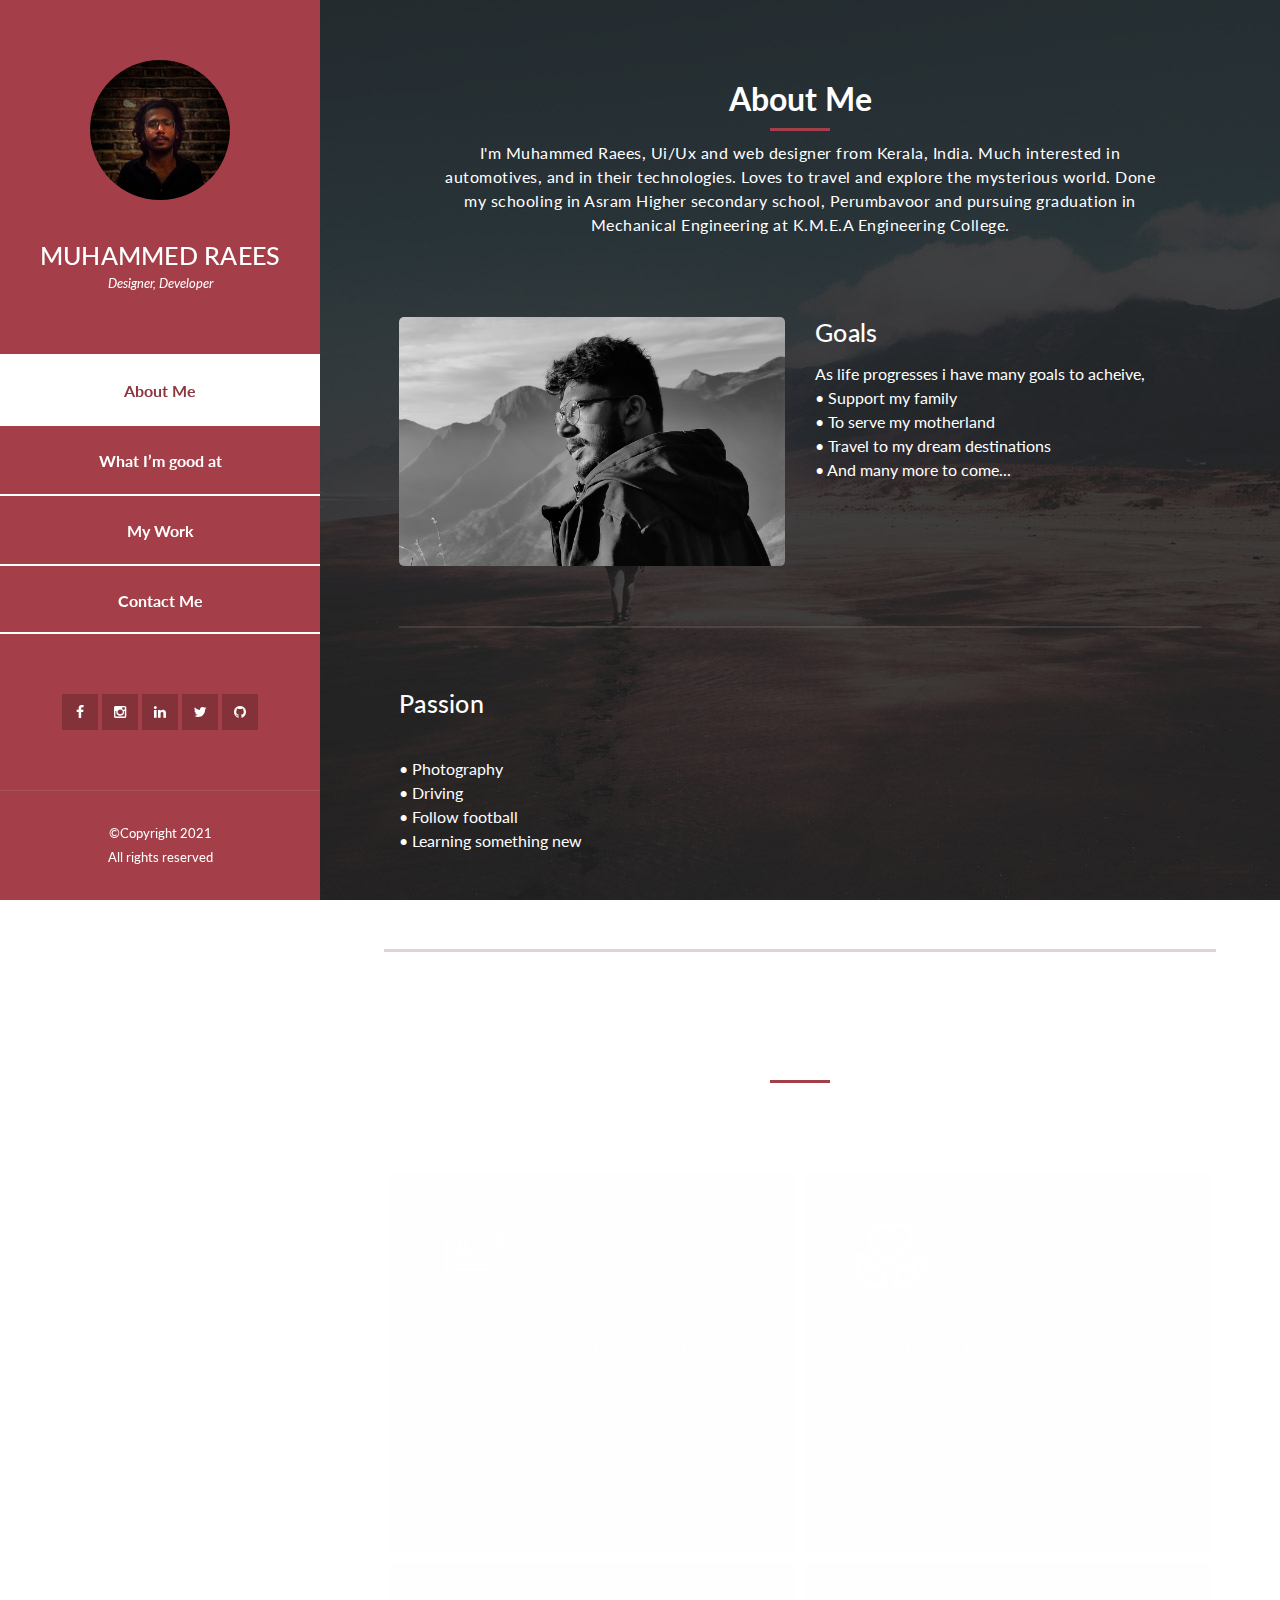
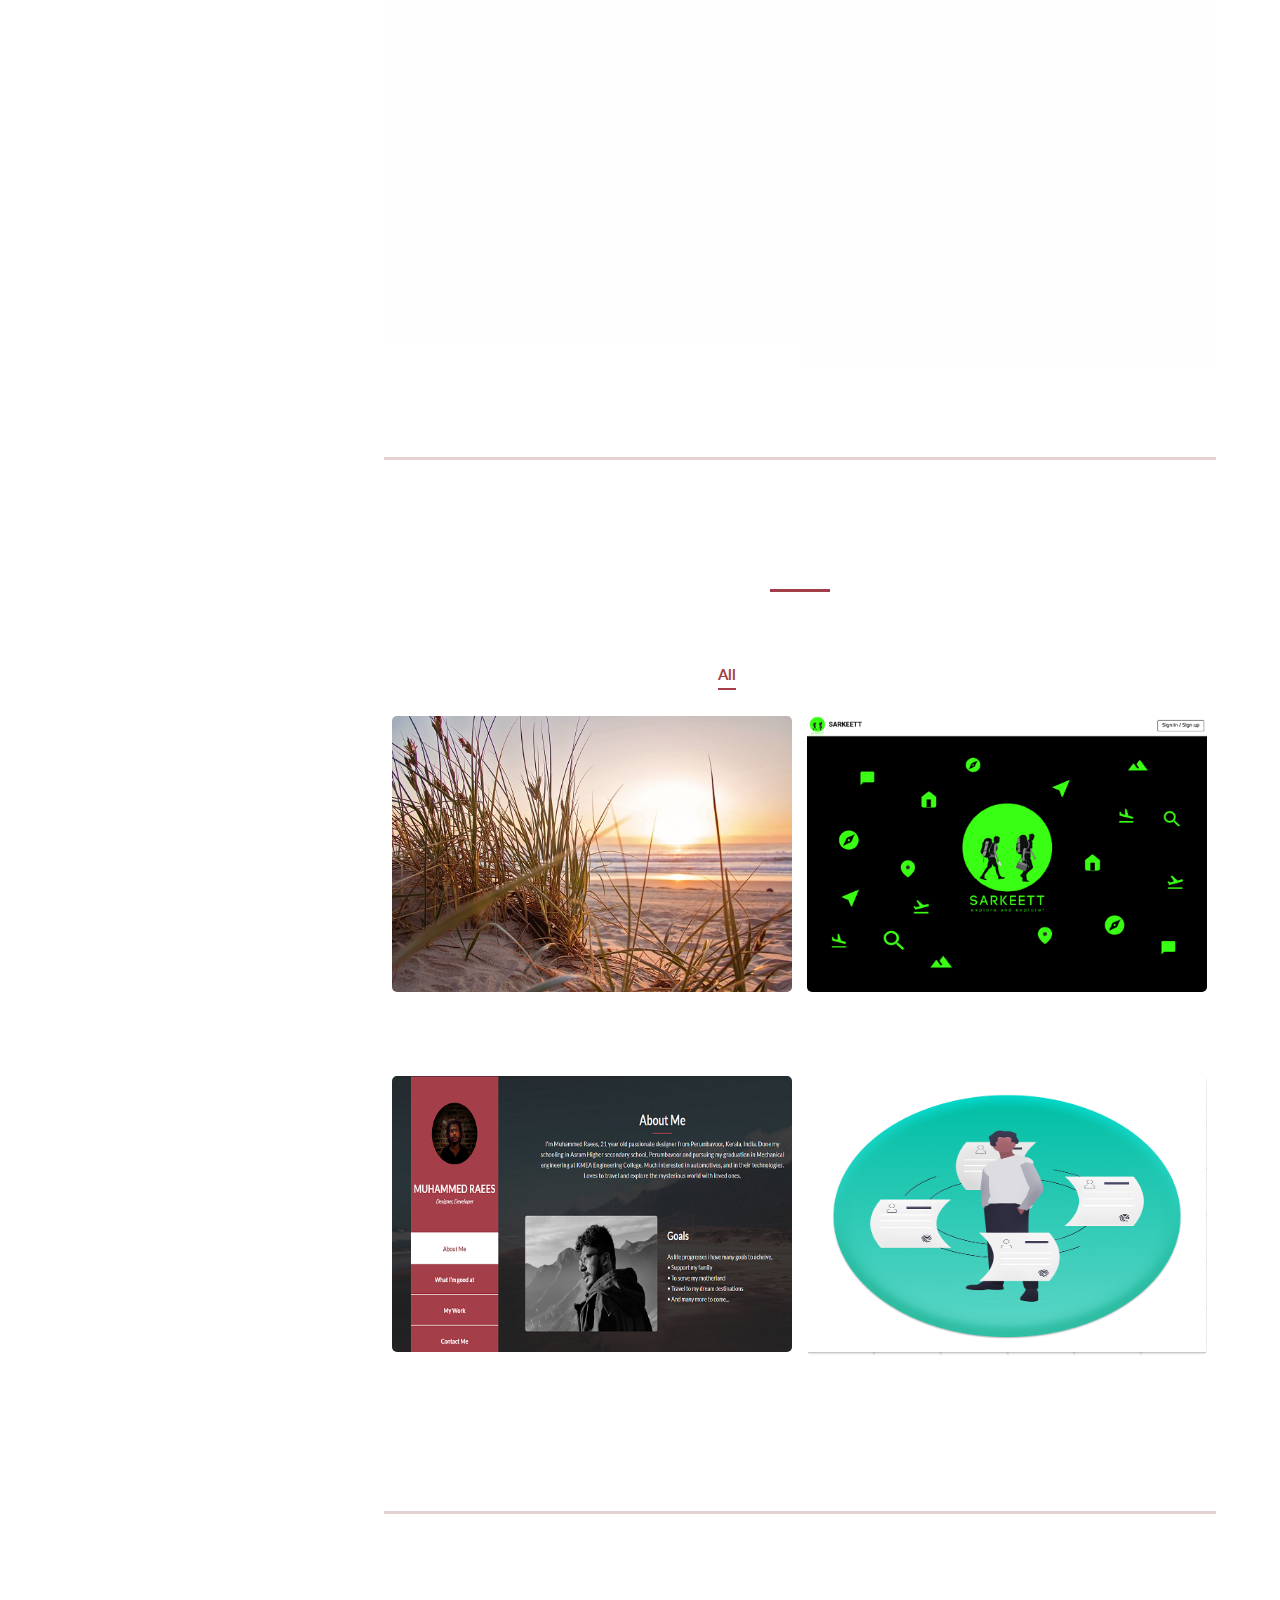
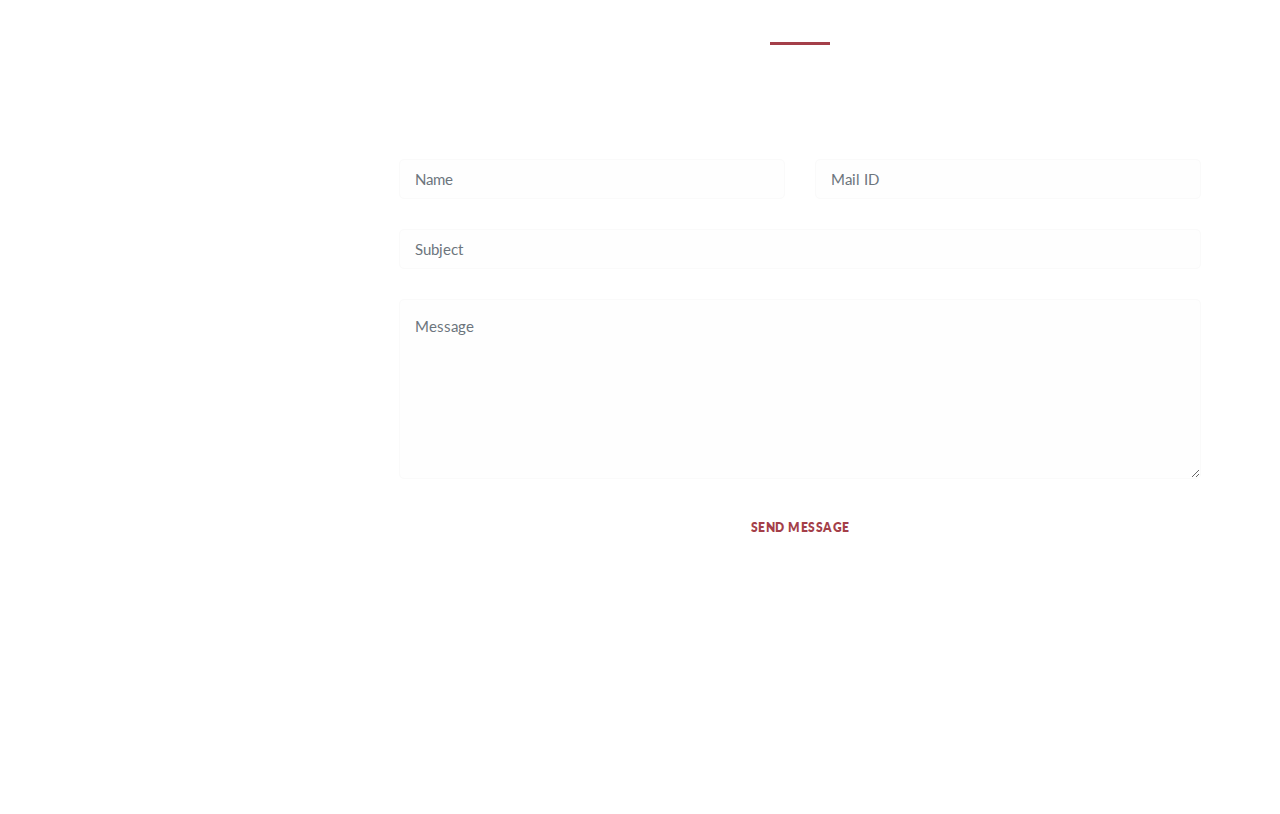
==== index.html @ e259bb23 "Update index.html" ====
<!DOCTYPE html>
<html lang="en">
  <head>
    <meta name="google-site-verification" content="wyzECqB1RUnSIHBJ_5FWsoxrNh_EUzH6P0GVacLM85w" />
    <meta charset="utf-8" />
    <meta
      name="viewport"
      content="width=device-width, initial-scale=1, shrink-to-fit=no"
    />
    <meta name="description" content="" />
    <meta name="author" content="" />
    <link
      href="https://fonts.googleapis.com/css?family=Lato:100,300,400,700,900"
      rel="stylesheet"
    />

    <title>Muhammed Raees</title>
    <link rel="shortcut icon" type="image" href="assets/images/momopic.jpg">
<!--
Reflux Template
https://templatemo.com/tm-531-reflux
-->
    <!-- Bootstrap core CSS -->
    <link href="vendor/bootstrap/css/bootstrap.min.css" rel="stylesheet" />

    <!-- Additional CSS Files -->
    <link rel="stylesheet" href="assets/css/fontawesome.css" />
    <link rel="stylesheet" href="assets/css/templatemo-style.css" />
    <link rel="stylesheet" href="assets/css/owl.css" />
    <link rel="stylesheet" href="assets/css/lightbox.css" />
  </head>

  <body>
    <div id="page-wraper">
      
      <!-- Sidebar Menu -->
      <div class="responsive-nav">
        <i class="fa fa-bars" id="menu-toggle"></i>
        <div id="menu" class="menu">
          <i class="fa fa-times" id="menu-close"></i>
          <div class="container">
            <div class="image">
              <a href="#"><img src="assets/images/IMG20200411201212-03.jpeg" alt="" /></a>
            </div>
            <div class="author-content">
              <h4>MUHAMMED RAEES</h4>
              <span>Designer, Developer</span>
            </div>
            <nav class="main-nav" role="navigation">
              <ul class="main-menu">
                <li><a href="#section1">About Me</a></li>
                <li><a href="#section2">What I’m good at</a></li>
                <li><a href="#section3">My Work</a></li>
                <li><a href="#section4">Contact Me</a></li>
              </ul>
            </nav>
            <div class="social-network">
              <ul class="social-icons">
                <li>
                  <a href="https://www.facebook.com/muhammedraeespy"
                    ><i class="fa fa-facebook"></i
                  ></a>
                </li>
                <li>
                  <a href="https://www.instagram.com/muhammedraeees/"><i class="fa fa-instagram"></i></a>
                </li>
                <li>
                  <a href="https://www.linkedin.com/in/muhammedraeespy/
                  "><i class="fa fa-linkedin"></i></a>
                </li>
                <li>
                  <a href="https://twitter.com/muhammedraeespy"><i class="fa fa-twitter"></i></a>
                </li>
                <li>
                  <a href="https://github.com/muhammedraeespy"><i class="fa fa-github"></i></a>
                </li>
              </ul>
            </div>
            <div class="copyright-text">
              
              <p>&#169Copyright 2021 <br> All rights reserved</p>
            </div>
          </div>
        </div>
      </div>

      <section class="section about-me" data-section="section1">
        <div class="container">
          <div class="section-heading">
            <h2>About Me</h2>
            <div class="line-dec"></div>
            <span
              >I'm Muhammed Raees, Ui/Ux and web designer from Kerala, India.  Much interested in automotives, and in their technologies.
              Loves to travel and explore the mysterious world. Done my schooling in  
              Asram Higher secondary school, Perumbavoor and pursuing graduation in 
              Mechanical Engineering at K.M.E.A Engineering College.</span>
          </div>
          <div class="left-image-post">
            <div class="row">
              <div class="col-md-6">
                <div class="left-image">
                  <img src="assets/images/pic1.jpg" alt="" />
                </div>
              </div>
              <div class="col-md-6">
                <div class="right-text">
                  <h4>Goals</h4>
                  <p>
                    As life progresses i have many goals to acheive, <br> &#8226 Support my family <br> &#8226 
                    To serve my motherland <br> &#8226
                    Travel to my dream destinations <br> &#8226 And many more to come...
                  
                </div>
              </div>
            </div>
          </div>
          <div class="right-image-post">
            <div class="row">
              <div class="col-md-6">
                <div class="left-text">
                  <h4>Passion</h4>
                  <p>
                    <br> &#8226 Photography <br> &#8226 Driving <br> &#8226 Follow football
                    <br> &#8226 Learning something new
                  
                </div>
              </div>
              <div class="col-md-6">
                <div class="right-image">
                  <img src="assets/images/p2.jpg" alt="" />
                </div>
              </div>
            </div>
          </div>
        </div>
      </section>

      <section class="section my-services" data-section="section2">
        <div class="container">
          <div class="section-heading">
            <h2>What I’m good at?</h2>
            <div class="line-dec"></div>
            <span  ></span
            >
          </div>
          <div class="row">
            <div class="col-md-6">
              <div class="service-item">
                <div class="first-service-icon service-icon"></div>
                <h4>UI/UX &amp; HTML Designing</h4>
                <p>
                  As i joined Hackclub it helps to take  designing seriously. My couple of last 
                  works was with them which includes UI/UX of a social media and personal 
                  portfolio websites.
                </p>
              </div>
            </div>
            <div class="col-md-6">
              <div class="service-item">
                <div class="second-service-icon service-icon"></div>
                <h4>Volunteering</h4>
                <p>
                It makes me happy and satisfied although i love to being a part of 
                energetic and highly motivated team. it's an honour to be part of 
                National Service Scheme's gripping activities.
                </p>
              </div>
            </div>
            <div class="col-md-6">
              <div class="service-item">
                <div class="third-service-icon service-icon"></div>
                <h4>Photography</h4>
                <p>
                  I’m not a good photographer, but i always try to capture better ones, often 
                  good photos are captured. 
                  As i know that practice makes anything better, i am getting closer to become 
                  a good photographer. 
                </p>
              </div>
            </div>
            <div class="col-md-6">
              <div class="service-item">
                <div class="fourth-service-icon service-icon"></div>
                <h4>Travelling</h4>
                <p>
                 It enables me to do 
                  things different from routine activities. When we travel, 
                  we step out from our comfort zone to a different environment which 
                  makes more responsible & gives a sense of independence.
                </p>
              </div>
            </div>
          </div>
        </div>
      </section>

      <section class="section my-work" data-section="section3">
        <div class="container">
          <div class="section-heading">
            <h2>My Works</h2>
            <div class="line-dec"></div>
            <span
              ></span
            >
          </div>
          <div class="row">
            <div class="isotope-wrapper">
              <form class="isotope-toolbar">
                <label
                  ><input
                    type="radio"
                    data-type="*"
                    checked=""
                    name="isotope-filter"
                  />
                  <span>All</span></label
                >
                <label
                  ><input
                    type="radio"
                    data-type="people"
                    name="isotope-filter"
                  />
                  <span>Design</span></label
                >
                <label
                  ><input
                    type="radio"
                    data-type="nature"
                    name="isotope-filter"
                  />
                  <span>Photos</span></label
                >
                
              </form>
              <div class="isotope-box">
                <div class="isotope-item" data-type="nature">
                  <figure class="snip1321">
                    <img
                      src="assets/images/p5.jpg"
                      alt="sq-sample26"
                    />
                    <figcaption>
                      <a
                        href="assets/images/p5.jpg"
                        data-lightbox="image-1"
                        data-title="Clicks"
                        ><i class="fa fa-search"></i
                      ></a>
                      <h4>Gallery</h4>
                      <span>Photos</span>
                    </figcaption>
                  </figure>
                </div>

                <div class="isotope-item" data-type="people">
                  <figure class="snip1321">
                    <img
                      src="assets/images/Capture2.PNG"
                      alt="sq-sample26"
                    />
                    <figcaption>
                      <a
                        href="assets/images/Capture2.PNG"
                        data-lightbox="image-1"
                        data-title="Sarkeett"
                        ><i class="fa fa-search"></i
                      ></a>
                      <h4>Sarkeett</h4>
                      <span>UI/UX of site</span>
                    </figcaption>
                  </figure>
                </div>
                <div class="isotope-item" data-type="people">
                  <figure class="snip1321">
                    <img
                      src="assets/images/Capture.PNG"
                      alt="sq-sample26"
                    />
                    <figcaption>
                      <a
                        href="assets/images/Capture.PNG"
                        data-lightbox="image-1"
                        data-title="Portfolio"
                        ><i class="fa fa-search"></i
                      ></a>
                      <h4>Personal Portfolio</h4>
                      <span>Web page</span>
                    </figcaption>
                  </figure>
                </div>

                <div class="isotope-item" data-type="nature">
                  <figure class="snip1321">
                    <img
                      src="assets/images/icon.png"
                      alt="sq-sample26"
                    />
                    <figcaption>
                      <a
                        href="assets/images/scannmove.png"
                        data-lightbox="image-1"
                        data-title="Clicks"
                        ><i class="fa fa-search"></i
                      ></a>
                      <h4>Scan n Move</h4>
                      <span>Application and Website</span>
                    </figcaption>
                  </figure>
                </div>

              </div>
            </div>
          </div>
        </div>
      </section>

      <section class="section contact-me" data-section="section4">
        <div class="container">
          <div class="section-heading">
            <h2>Contact Me</h2>
            <div class="line-dec"></div>
            <span
              >Feel free to contact, let's do something.</span
            >
          </div>
          <div class="row">
            <div class="right-content">
              <div class="container">
                <form id="contact" action="" method="post">
                  <div class="row">
                    <div class="col-md-6">
                      <fieldset>
                        <input
                          name="name"
                          type="text"
                          class="form-control"
                          id="name"
                          placeholder="Name"
                          required=""
                        />
                      </fieldset>
                    </div>
                    <div class="col-md-6">
                      <fieldset>
                        <input
                          name="email"
                          type="text"
                          class="form-control"
                          id="email"
                          placeholder="Mail ID"
                          required=""
                        />
                      </fieldset>
                    </div>
                    <div class="col-md-12">
                      <fieldset>
                        <input
                          name="subject"
                          type="text"
                          class="form-control"
                          id="subject"
                          placeholder="Subject"
                          required=""
                        />
                      </fieldset>
                    </div>
                    <div class="col-md-12">
                      <fieldset>
                        <textarea
                          name="message"
                          rows="6"
                          class="form-control"
                          id="message"
                          placeholder="Message"
                          required=""
                        ></textarea>
                      </fieldset>
                    </div>
                    <div class="col-md-12">
                      <fieldset>
                        <button type="submit" id="form-submit" class="button">
                          Send message
                        </button> <br> <br> <br> <br>
                        <div class="designername"> <span><em> <h6>Designed by</em><br> Muhammed Raees
                        </span></h6>  </div>
                      </fieldset>
                    </div>
                  </div>
                </form>
              </div>
            </div>
          </div>
        </div>
      </section>
    </div>
    <!-- Scripts -->
    <!-- Bootstrap core JavaScript -->
    <script src="vendor/jquery/jquery.min.js"></script>
    <script src="vendor/bootstrap/js/bootstrap.bundle.min.js"></script>

    <script src="assets/js/isotope.min.js"></script>
    <script src="assets/js/owl-carousel.js"></script>
    <script src="assets/js/lightbox.js"></script>
    <script src="assets/js/custom.js"></script>
    <script>
      //according to loftblog tut
      $(".main-menu li:first").addClass("active");

      var showSection = function showSection(section, isAnimate) {
        var direction = section.replace(/#/, ""),
          reqSection = $(".section").filter(
            '[data-section="' + direction + '"]'
          ),
          reqSectionPos = reqSection.offset().top - 0;

        if (isAnimate) {
          $("body, html").animate(
            {
              scrollTop: reqSectionPos
            },
            800
          );
        } else {
          $("body, html").scrollTop(reqSectionPos);
        }
      };

      var checkSection = function checkSection() {
        $(".section").each(function() {
          var $this = $(this),
            topEdge = $this.offset().top - 80,
            bottomEdge = topEdge + $this.height(),
            wScroll = $(window).scrollTop();
          if (topEdge < wScroll && bottomEdge > wScroll) {
            var currentId = $this.data("section"),
              reqLink = $("a").filter("[href*=\\#" + currentId + "]");
            reqLink
              .closest("li")
              .addClass("active")
              .siblings()
              .removeClass("active");
          }
        });
      };

      $(".main-menu").on("click", "a", function(e) {
        e.preventDefault();
        showSection($(this).attr("href"), true);
      });

      $(window).scroll(function() {
        checkSection();
      });
    </script>
  </body>
</html>
---- assets/css/templatemo-style.css ----
/*

Reflux Template

https://templatemo.com/tm-531-reflux

*/

@import url(fontawesome.css);
@import url("https://fonts.googleapis.com/css?family=Lato:100,300,400,700,900");
body {
    font-family: 'Lato', sans-serif;
}

#page-wraper {
    background: url(../images/page-bg.jpg) no-repeat center center fixed;
    -webkit-background-size: cover;
    -moz-background-size: cover;
    -o-background-size: cover;
    background-size: cover;
    width: 100%;
}


/* Basic */

body {
    overflow-x: hidden;
}

input,
select,
textarea {
    outline: none;
}

a,
a:hover {
    text-decoration: none;
}

p {
    font-size: 16px;
    line-height: 24px;
    color: #fff;
}

h4 {
    font-size: 25px;
    font-weight: 500;
    color: rgb(255, 255, 255);
    letter-spacing: 0.25px;
}

img {
    width: 100%;
    overflow: hidden;
}

ul {
    padding: 0;
    margin: 0;
    list-style: none;
}

ul li {
    display: inline-block;
}

html {
    -webkit-box-sizing: border-box;
    -moz-box-sizing: border-box;
    box-sizing: border-box;
}

*,
*:before,
*:after {
    -webkit-box-sizing: inherit;
    -moz-box-sizing: inherit;
    box-sizing: inherit;
}

.clearfix {
    zoom: 1;
}

.clearfix:before,
.clearfix:after {
    content: "";
    display: table;
}

.clearfix:after {
    clear: both;
}

.container {
    margin: 0 auto;
}

.main-nav {
    text-align: center;
}

.main-nav li:last-child a {
    border-bottom: 2px solid #fff;
}

.main-nav li {
    display: block;
}

.main-nav li a {
    height: 70px;
    line-height: 70px;
    display: inline-block;
    font-size: 16px;
    font-weight: 700;
    color: #fff;
    width: 100%;
    transition: all 0.5s;
    border-top: 2px solid #fff;
}

.main-nav li:hover a,
.main-nav li.active a {
    background: #fff;
    color: #8c363e;
}

/* Sidebar Menu */

.menu .image {
    margin-top: 60px;
}

.menu .image img {
    width: 140px;
    height: 140px;
    border-radius: 50%;
    text-align: center;
}

.menu .author-content {
    margin: 40px 0px 60px 0px;
}

.menu .author-content h4 {
    margin-bottom: 0px;
}

.menu .author-content span {
    font-size: 13px;
    font-style: italic;
    color: #fff;
}

.menu .social-network {
    margin-top: 60px;
}

.menu .social-network ul li {
    margin: 0 3px;
}

.menu .social-network ul li a {
    width: 40px;
    height: 40px;
    display: inline-block;
    text-align: center;
    line-height: 40px;
    background-color: rgba(0, 0, 0, 0.2);
    color: #fff;
    font-size: 14px;
    transition: all 0.5s;
}

.menu .social-network ul li a:hover {
    background-color: #fff;
    color: #a43f49;
}

.menu .copyright-text {
    position: relative;
    margin-top: 60px;
}

.menu .copyright-text p {
    border-top: 1px solid rgba(250, 250, 250, 0.1);
    display: inline-block;
    width: 100%;
    padding-left: 30px;
    padding-right: 30px;
    padding-top: 30px;
    font-size: 13px;
}

.menu:before,
.menu:after {
    content: "";
    display: table;
}

.menu:after {
    clear: both;
}

.menu a {
    text-decoration: none;
    color: inherit;
}

.menu {
    text-align: center;
}

.menu::-webkit-scrollbar {
    display: none;
}

.menu {
    left: 10%;
  -webkit-transition: -webkit-transform 233ms cubic-bezier(0, 0, 0.21, 1);
  -webkit-overflow-scrolling: touch;
  background-color: #a43f49;
  box-sizing: border-box;
  height: 100vh;  
  max-height: 100vh !important;
  max-width: 80vw !important;
  min-width: 45px !important;
  outline: none;
  overflow-x: hidden !important;
  overflow-y: auto !important;
  padding: 0;
  position: fixed !important;
  top: calc(0px);  
  width: 20%;
  will-change: transform;
  z-index: 9999 !important;
}

.menu-toggle {
  color: #fff;
  cursor: pointer;
  font-size: 25px;
  position: fixed;
  right: 25px;
  top: 25px;
}

#menu-toggle {
    z-index: 999;
    cursor: pointer;
    position: fixed;
    top: 0;
    left: 0;
    color: #a43f49;
    background-color: transparent;
    width: 60px;
    height: 60px;
    text-align: center;
    display: inline-block;
    line-height: 60px;
}

.menu-close {
  cursor: pointer;
}

#menu-close {
    cursor: pointer;
    text-align: right;
    color: #a43f49;
    background-color: #fff;
    width: 100%;
    height: 60px;
    text-align: center;
    display: inline-block;
    line-height: 60px;
}


/* Section */

.section {
    color: #fff;
    width: 55%;
    right: 10%;
    left: 35%;
    position: relative;
    min-height: 100vh;
    padding-bottom: 80px;
    border-bottom: 3px solid rgba(146, 75, 75, 0.25);
}

.section-heading {
    text-align: center;
    padding: 80px 45px;
}

.section-heading h2 {
    font-size: 32px;
    font-weight: 700;
    color: #fff;
}

.section-heading .line-dec {
    width: 60px;
    height: 3px;
    background-color: #a43f49;
    margin: 10px auto;
}

.section-heading span {
    margin-top: 5px;
    font-size: 16px;
    color: #fff;
    letter-spacing: 0.5px;
}


/* Buttons */

.white-button a {
    display: inline-block;
    padding: 12px 20px;
    background-color: #fff;
    color: #a43f49;
    font-size: 13px;
    font-weight: 800;
    letter-spacing: 0.5px;
    text-transform: uppercase;
    transition: all 0.5s;
}

.white-button a:hover {
    background-color: #a43f49;
    color: #fff;
}

button {
    display: inline-block;
    padding: 10px 20px;
    background-color: #fff;
    color: #a43f49;
    font-size: 12px;
    font-weight: 800;
    letter-spacing: 0.5px;
    text-transform: uppercase;
    transition: all 0.5s;
    border: none;
    outline: none;
    cursor: pointer;
}

button:hover {
    outline: none;
    background-color: #a43f49;
    color: #fff;
}


/* Left & Right Post */

.right-image-post {
    margin-top: 60px;
    padding-top: 60px;
    border-top: 2px solid rgba(250, 250, 250, 0.1);
}

.left-image img,
.right-image img {
    border-radius: 5px;
}

.right-image-post h4,
.left-image-post h4 {
    margin-top: 30px;
}

.right-image-post p,
.left-image-post p {
    margin-top: 20px;
}

.right-image-post .white-button,
.left-image-post .white-button {
    margin-top: 30px;
}


/* Services */

.my-services .col-md-6 {
    padding-left: 5px;
    padding-right: 5px;
}

.service-item {
    margin-bottom: 10px;
    padding: 50px;
    background-color: rgba(250, 250, 250, 0.1);
    transition: all 0.5s;
}

.service-item h4 {
    transition: all 0.5s;
}

.service-item p {
    transition: all 0.5s;
}

.service-item:hover {
    background-color: rgb(255, 255, 255);
}

.service-item:hover h4 {
    color: #1e1e1e;
}

.service-item:hover p {
    color: #4a4a4a;
}

.service-item .service-icon {
    width: 70px;
    height: 70px;
    display: inline-block;
    margin-bottom: 30px;
    background-size: cover;
    background-repeat: no-repeat;
    transition: all 0.5s;
}

.service-item .first-service-icon {
    background-image: url(../images/system.png);
}

.service-item:hover .first-service-icon {
    background-image: url(../images/systempink.png);
}

.service-item .second-service-icon {
    background-image: url(../images/lovewhite.png);
}

.service-item:hover .second-service-icon {
    background-image: url(../images/lovepink.png);
}

.service-item .third-service-icon {
    background-image: url(../images/camerawhite.png);
}

.service-item:hover .third-service-icon {
    background-image: url(../images/camerapink.png);
}

.service-item .fourth-service-icon {
    background-image: url(../images/earth-gridwhite.png);
}

.service-item:hover .fourth-service-icon {
    background-image: url(../images/earth-grid\ pink.png);
}


/* My Work */

section.my-work .section-heading {
    text-align: center;
    padding: 80px 45px 50px 45px;
}

.isotope-wrapper {
    position: relative;
    width: 100%;
    margin: auto;
}

.isotope-toolbar input[type="radio"] {
    display: none;
}

.isotope-toolbar span {
    text-transform: capitalize;
    display: inline-block;
    margin-right: 15px;
    padding-bottom: 3px;
    font-size: 15px;
    font-weight: 700;
    border-bottom: 2px solid transparent;
    transform: ease-in-out 0.5s;
    cursor: pointer;
}

.isotope-toolbar input[type="radio"]:checked + span {
    color: #a43f49;
    border-bottom: 2px solid #a43f49;
}

.isotope-box {
    position: relative;
    width: 100%;
}

.isotope-toolbar {
    text-align: center;
    margin: 10px;
}

.isotope-toolbar p {
    border-top: 1px solid #fff;
    padding-top: 15px;
}

.isotope-toolbar a {
    color: #fff;
}

.isotope-item {
    position: relative;
    width: 48%;
    margin: 1%;   
    padding-bottom: 30px;
    margin-bottom: 30px;
}

.isotope-item img {
    top: 0;
    left: 0;
    width: 100%;
    height: 100%;
    border-radius: 5px;
}

.lazyload {
    background: #f7f7f7;
}

.lazyloading {
    background: #f7f7f7 url(//afarkas.github.io/lazysizes/assets/imgs/loader.gif) no-repeat center;
    min-height: 60px;
}

figure.snip1321 {
  overflow: hidden;
  text-align: center;
  -webkit-perspective: 50em;
  perspective: 50em;
}
figure.snip1321 * {
  -webkit-box-sizing: padding-box;
  box-sizing: padding-box;
  -webkit-transition: all 0.2s ease-out;
  transition: all 0.2s ease-out;
}
figure.snip1321 figcaption {
  top: 50%;
  left: 20px;
  right: 20px;
  position: absolute;
  opacity: 0;
  z-index: 1;
}
figure.snip1321 h4 {
    margin-top: 15px;
  margin-bottom: 5px;
  color: #232323;
}
figure.snip1321 span {
    font-size: 14px;
    font-style: italic;
    display: block;
    color: #7a7a7a;
}
figure.snip1321 i {
  position: relative!important;
  font-size: 18px;
  background-color: #a43f49;
  width: 40px;
  height: 40px;
  display: inline-block;
  text-align: center;
  line-height: 40px;
  border-radius: 5px;
  color: #fff;
}
figure.snip1321:after {
  background-color: #ffffff;
  position: absolute;
  content: "";
  display: block;
  top: 20px;
  left: 20px;
  right: 20px;
  bottom: 20px;
  -webkit-transition: all 0.4s ease-in-out;
  transition: all 0.4s ease-in-out;
  -webkit-transform: rotateX(-90deg);
  transform: rotateX(-90deg);
  -webkit-transform-origin: 50% 50%;
  -ms-transform-origin: 50% 50%;
  transform-origin: 50% 50%;
  opacity: 0;
}
figure.snip1321 a {
  left: 0;
  right: 0;
  top: 0;
  bottom: 0;
  z-index: 1;
}
figure.snip1321:hover figcaption,
figure.snip1321.hover figcaption {
  -webkit-transform: translateY(-50%);
  transform: translateY(-50%);
  opacity: 1;
  -webkit-transition-delay: 0.2s;
  transition-delay: 0.2s;
}
figure.snip1321:hover:after,
figure.snip1321.hover:after {
  -webkit-transform: rotateX(0);
  transform: rotateX(0);
  opacity: 0.9;
}


/* Contact Me */

section.contact-me {
    border-bottom: none;
}

#contact input {
    background-color: rgba(250,250,250,0.1);
    border: 1px solid rgba(250,250,250,1);
    border-radius: 5px;
    margin-bottom: 30px;
    color: #fff;
    font-size: 15px;
    height: 40px;
    line-height: 40px;
    width: 100%;
    padding-left: 15px;
}

#contact input:focus {
    outline: none;
    box-shadow: none;
}

#contact textarea {
    background-color: rgba(250,250,250,0.1);
    border: 1px solid rgba(250,250,250,1);
    border-radius: 5px;
    margin-bottom: 30px;
    color: #fff;
    font-size: 15px;
    height: 180px;
    max-height: 220px;
    line-height: 40px;
    width: 100%;
    padding-left: 15px;
}
h6
{
    font-size: 14px;
    opacity: .6;
font-family: -apple-system, BlinkMacSystemFont, 
'Segoe UI', Roboto, Oxygen, Ubuntu, Cantarell, 'Open Sans', 'Helvetica Neue', sans-serif;

}
#contact textarea:focus {
    outline: none;
    box-shadow: none;
}

#contact {
    text-align: center;
}

@media screen and (max-width: 1680px) {
    .menu {
        left: 5%;
    }

    .section {
        color: #fff;
        width: 65%;
        right: 5%;
        left: 30%;
    }
}

@media screen and (max-width: 1680px) and (min-width: 846px) { 
    .menu .social-network ul li a {
        width: 36px;
        height: 36px;
        line-height: 36px;
    }

    .menu .social-network ul li {
        margin: 0;
    }

    .menu .image {
        margin-top: 60px;
    }
}

@media screen and (max-width: 1280px) {
    .menu {
        left: 0%;
    }

    .right-image-post h4,
    .left-image-post h4 {
        margin-top: 0px;
    }

    .right-image-post p,
    .left-image-post p {
        margin-top: 15px;
    }

    .right-image-post .white-button,
    .left-image-post .white-button {
        margin-top: 25px;
    }

}

.menu .container {
    padding-left: 0;
    padding-right: 0;
}

@media screen and (max-width: 1280px) and (min-width: 846px) {
    .menu {
        width: 25%;
    }
}

#menu-toggle,
#menu-close {
    display: none;
}  

@media screen and (max-width: 845px) {        
    #menu-toggle,
    #menu-close {
        display: inline-block;
    }    

    .menu {        
        width: 320px;
        -webkit-transform: translateX(-100%) !important;
        transform: translateX(-100%) !important;
        transition: -webkit-transform 233ms cubic-bezier(0, 0, 0.21, 1);
        transition: transform 233ms cubic-bezier(0, 0, 0.21, 1);
        transition: transform 233ms cubic-bezier(0, 0, 0.21, 1), -webkit-transform 233ms cubic-bezier(0, 0, 0.21, 1);
    }

    .menu .image {
        margin-top: 40px;        
    }

    .menu .image img {
        width: 120px;
        height: 120px;
    }

    .menu .author-content {
        margin: 20px 0px 40px 0px;
    }

    .menu .container {
        padding-left: 15px;
        padding-right: 15px;
    }

    .menu.open {
        display: inline-block;
        -webkit-transform: translateX(0) !important;
                transform: translateX(0) !important;
    }

    .responsive-nav {
        display: inline-block;
    }
    .section {
        width: 94%;
        right: 3%;
        left: 3%;
    }
    .isotope-item {
        width: 94%;
        margin: 3%;
    }
    .left-image-post img {
        margin-bottom: 30px;
    }
    .right-image-post img {
        margin-top: 30px;
    }
    .isotope-item {
        border-bottom: none;
        text-align: center;
    }
    .isotope-toolbar {
        margin-bottom: 20px;
    }
}
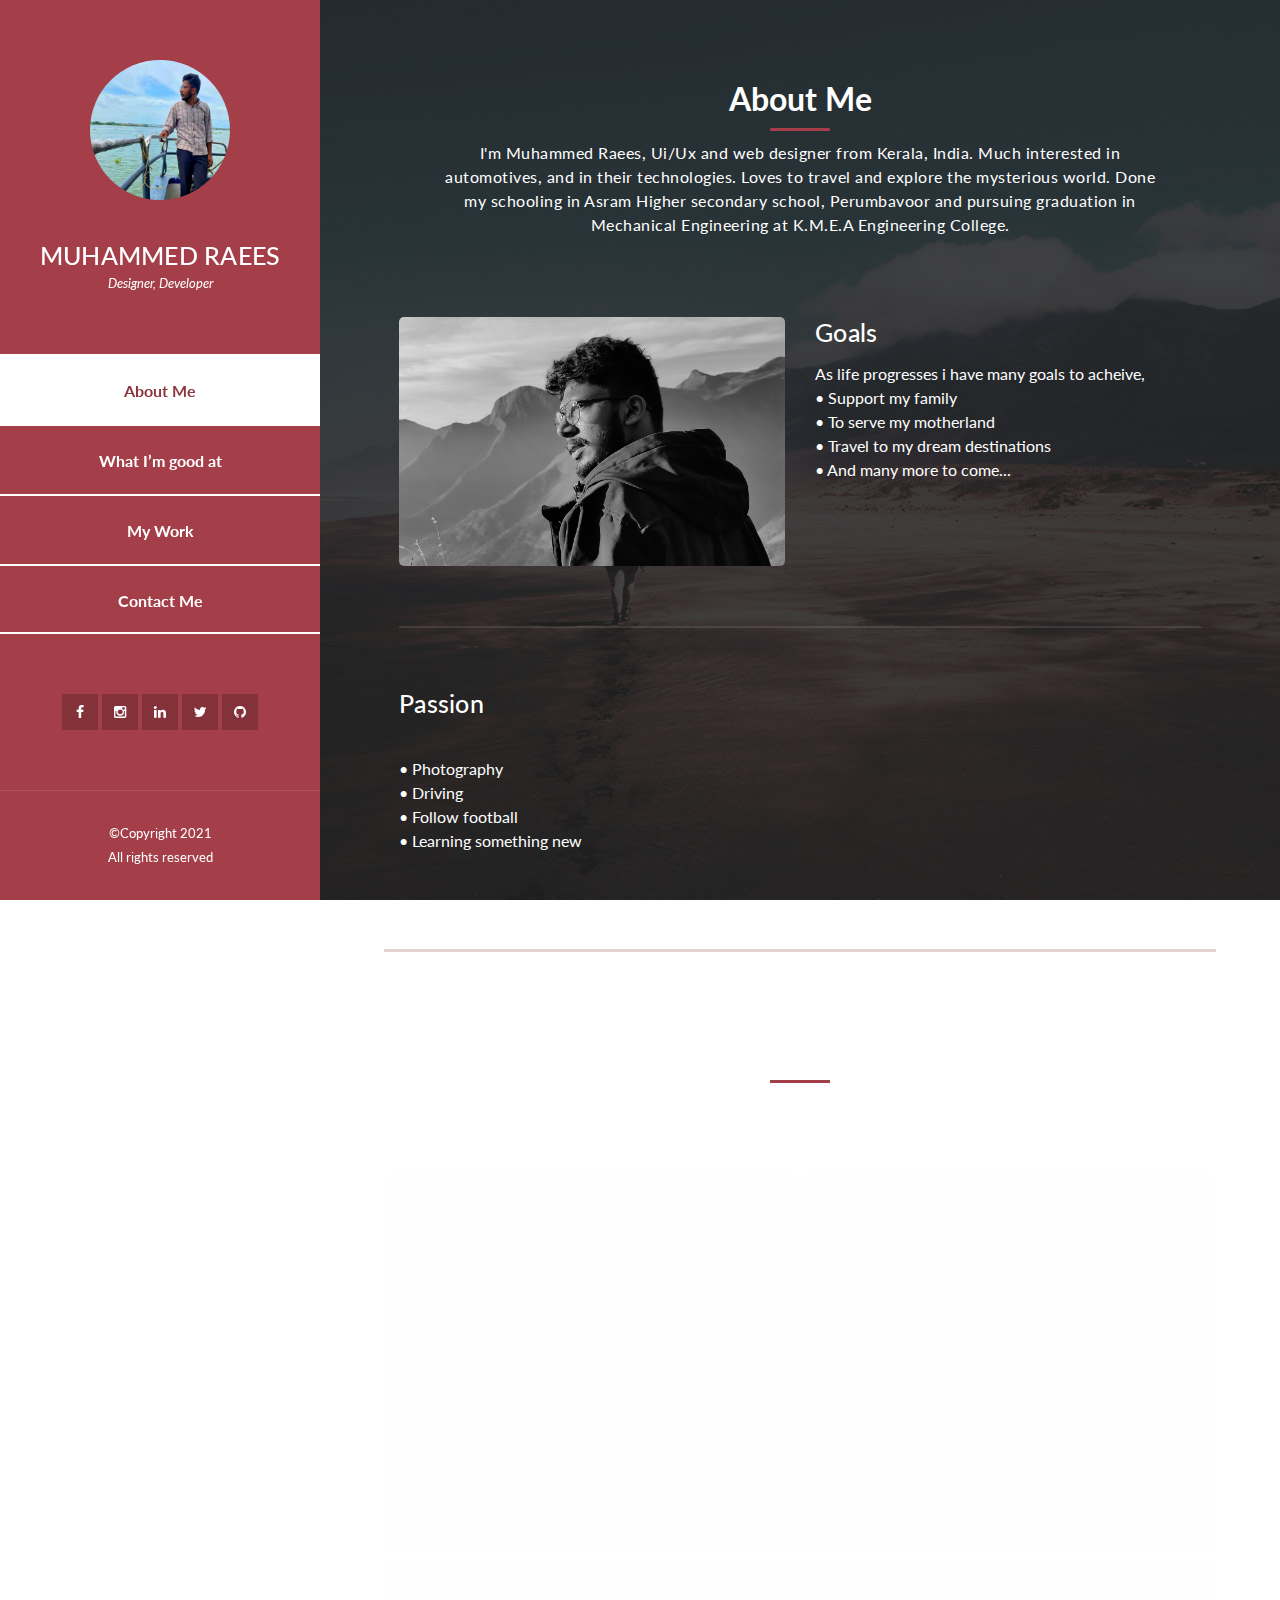
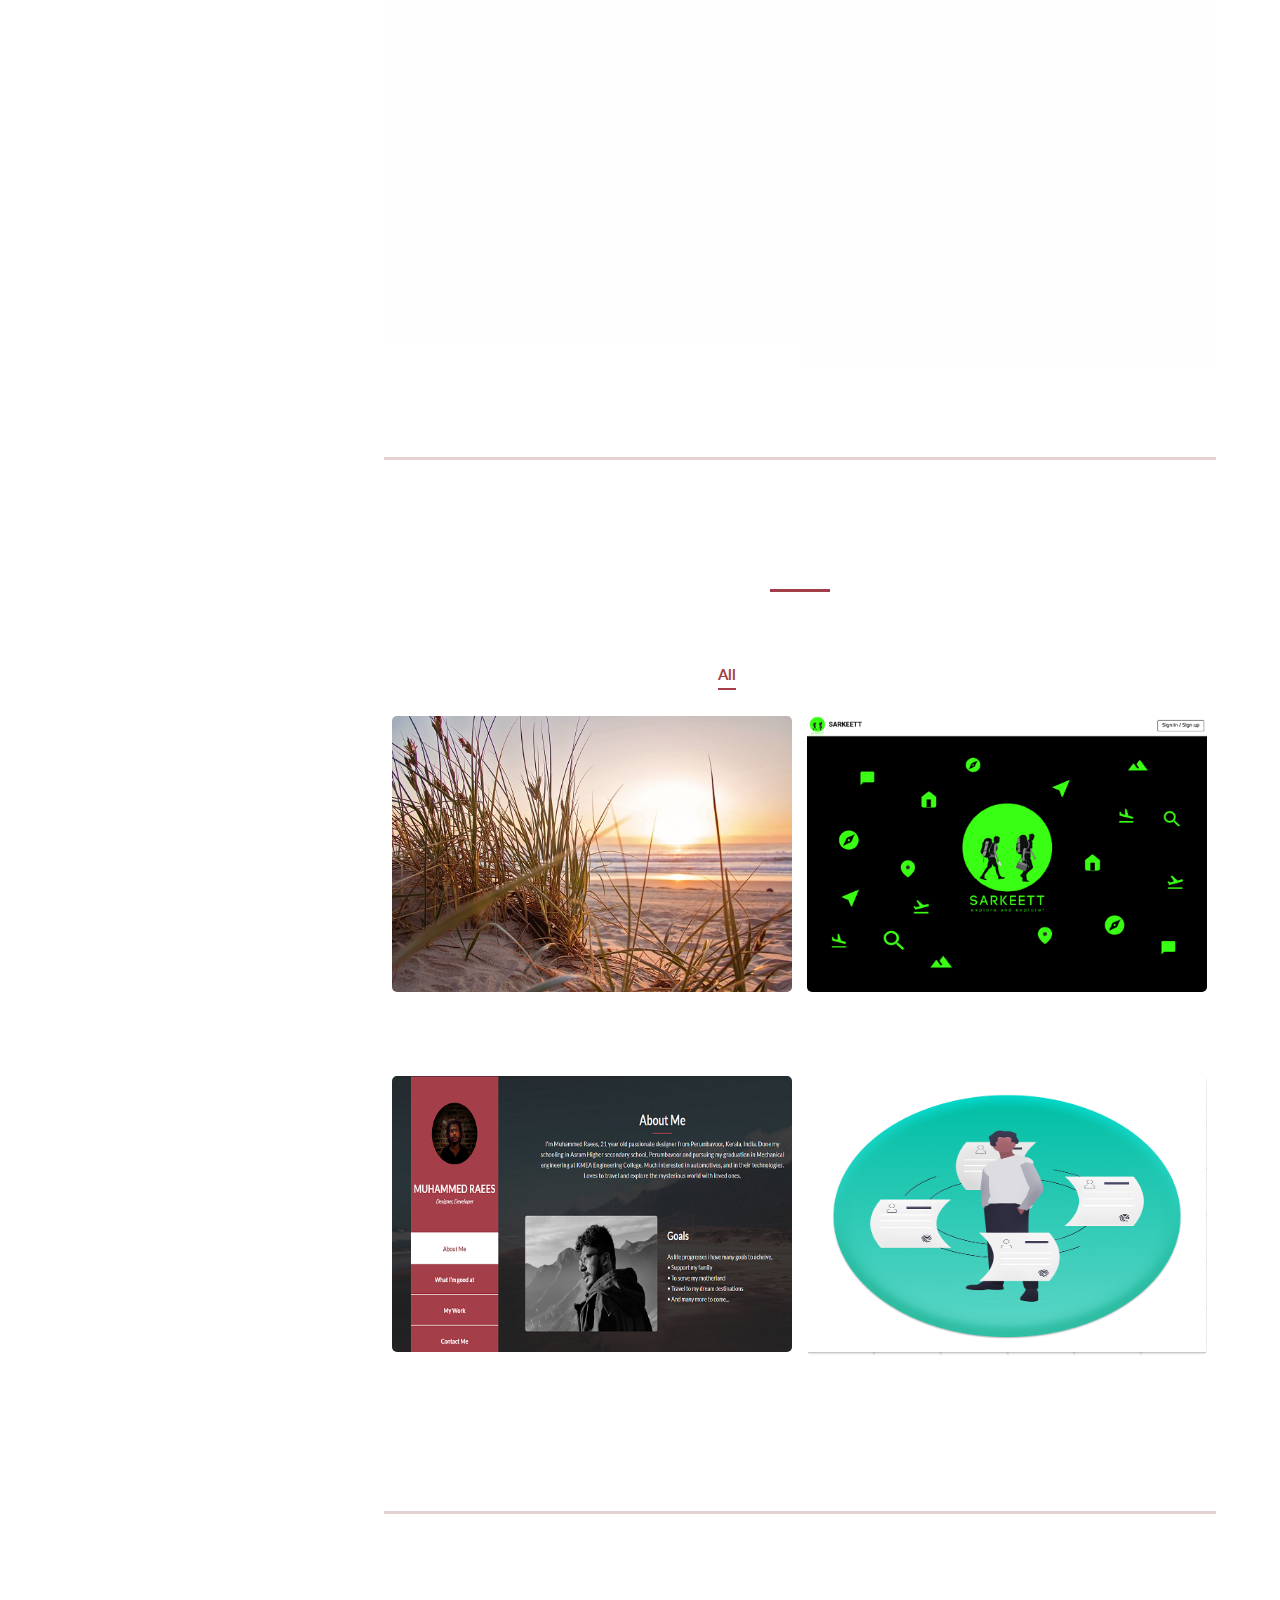
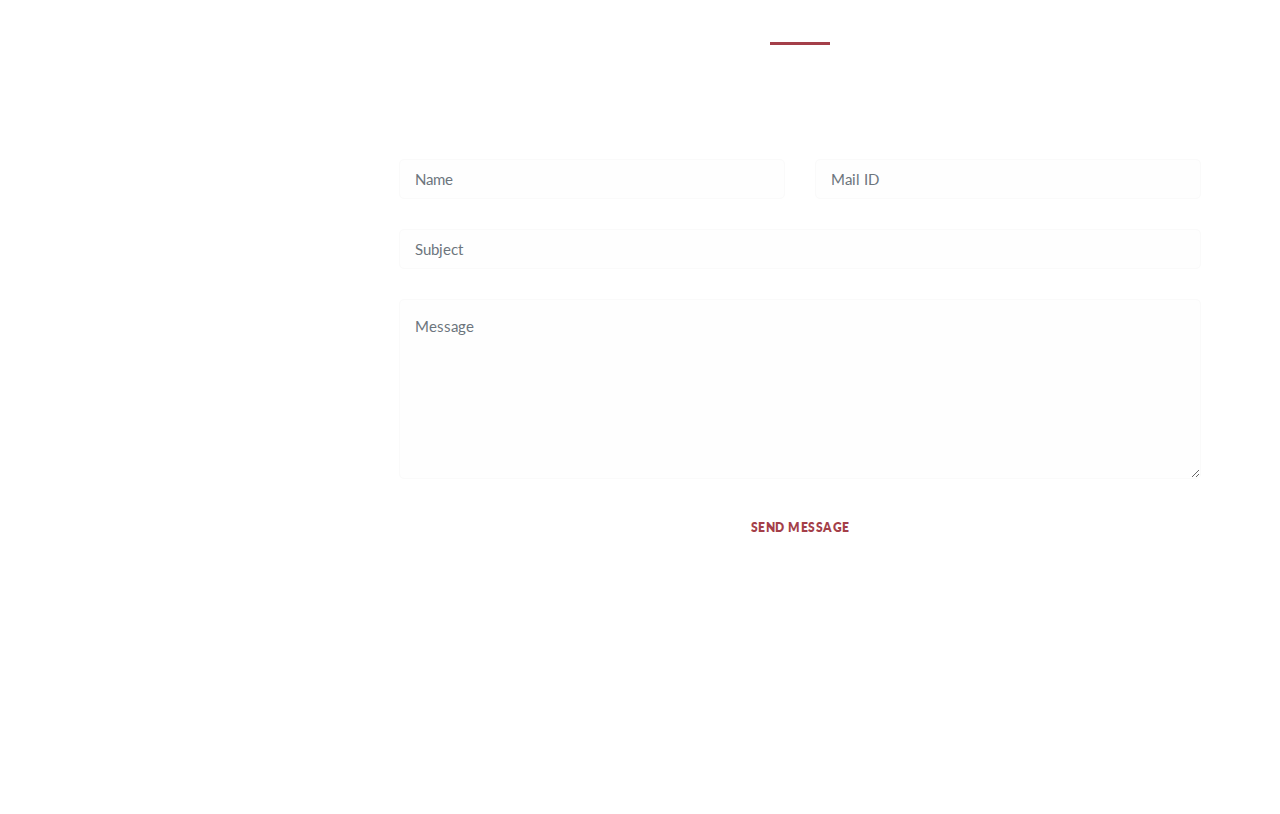
==== commit 5ffe0473: "Update index.html" ====
--- a/index.html
+++ b/index.html
@@ -15,7 +15,7 @@
     />
 
     <title>Muhammed Raees</title>
-    <link rel="shortcut icon" type="image" href="assets/images/momopic.jpg">
+    <link rel="shortcut icon" type="image" href="assets/images/mo.png">
 <!--
 Reflux Template
 https://templatemo.com/tm-531-reflux
@@ -40,7 +40,7 @@
           <i class="fa fa-times" id="menu-close"></i>
           <div class="container">
             <div class="image">
-              <a href="#"><img src="assets/images/IMG20200411201212-03.jpeg" alt="" /></a>
+              <a href="#"><img src="assets/images/momopic.jpg" alt="" /></a>
             </div>
             <div class="author-content">
               <h4>MUHAMMED RAEES</h4>
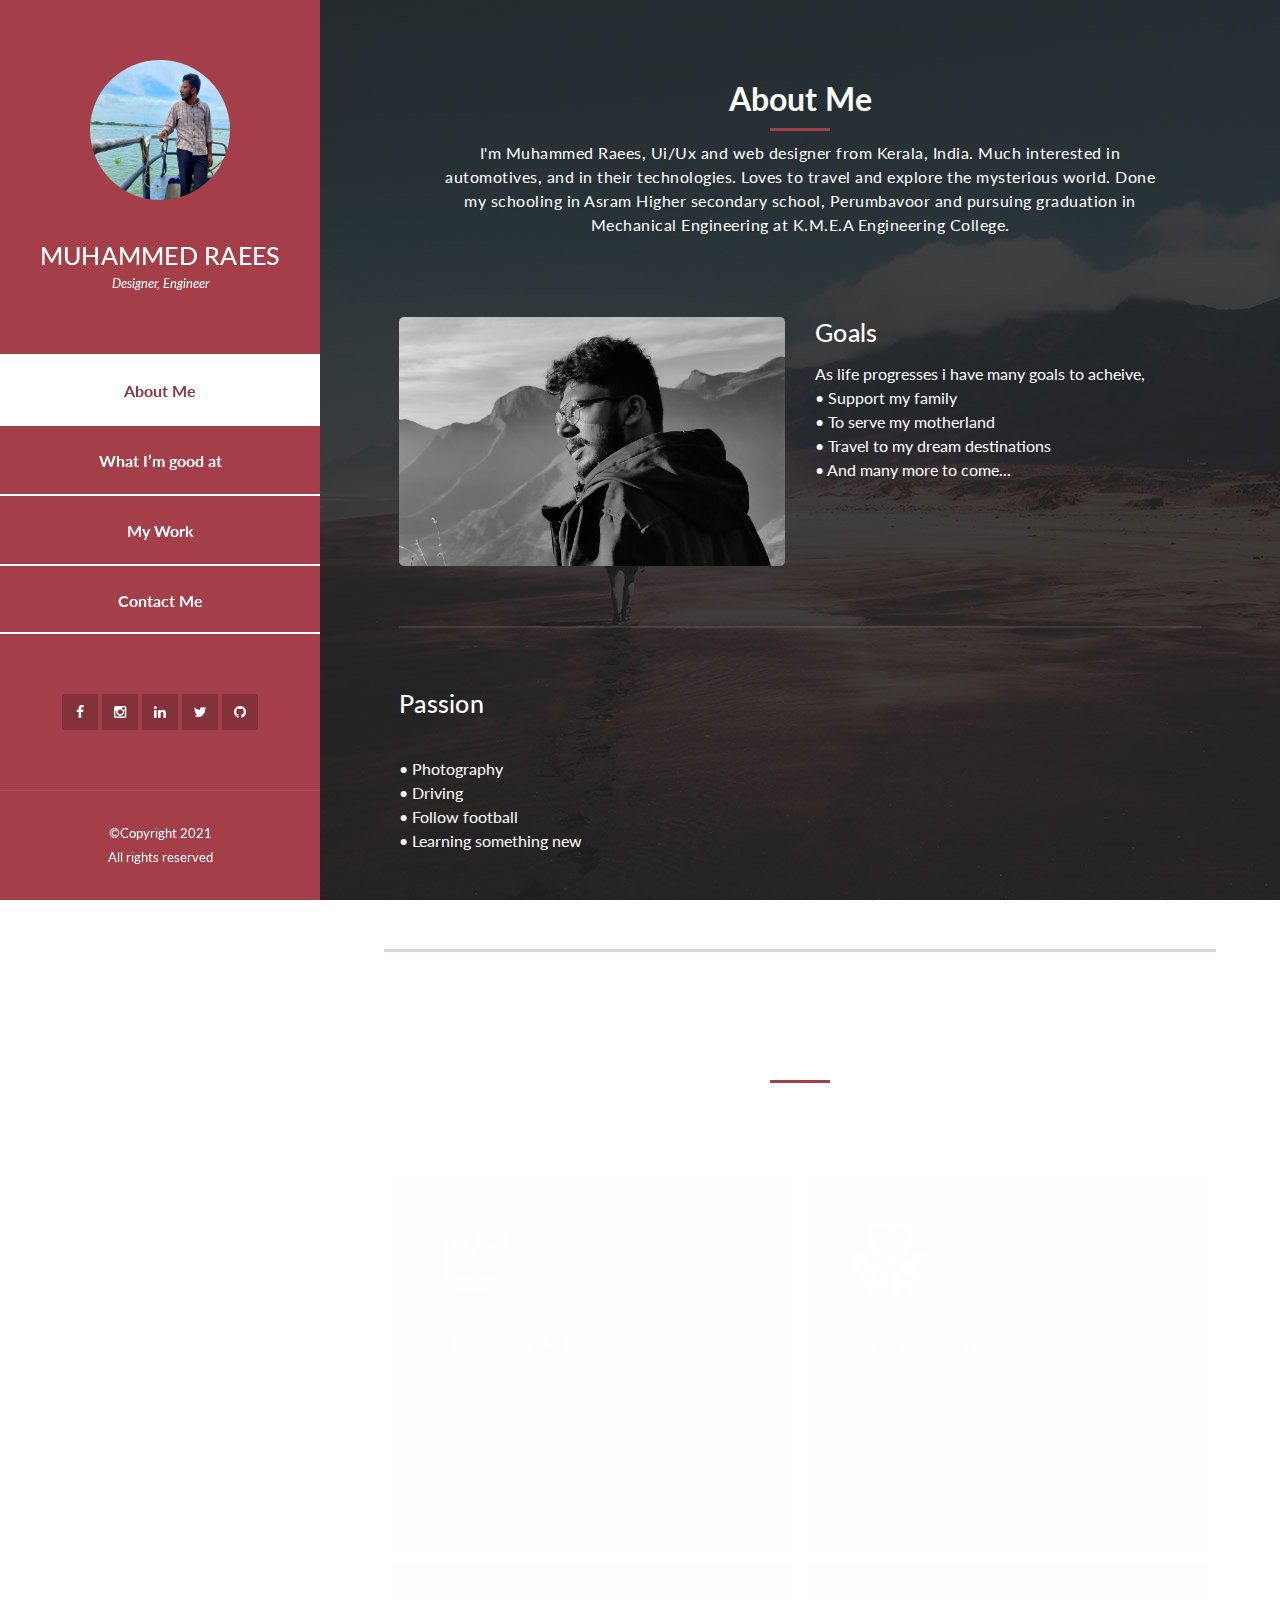
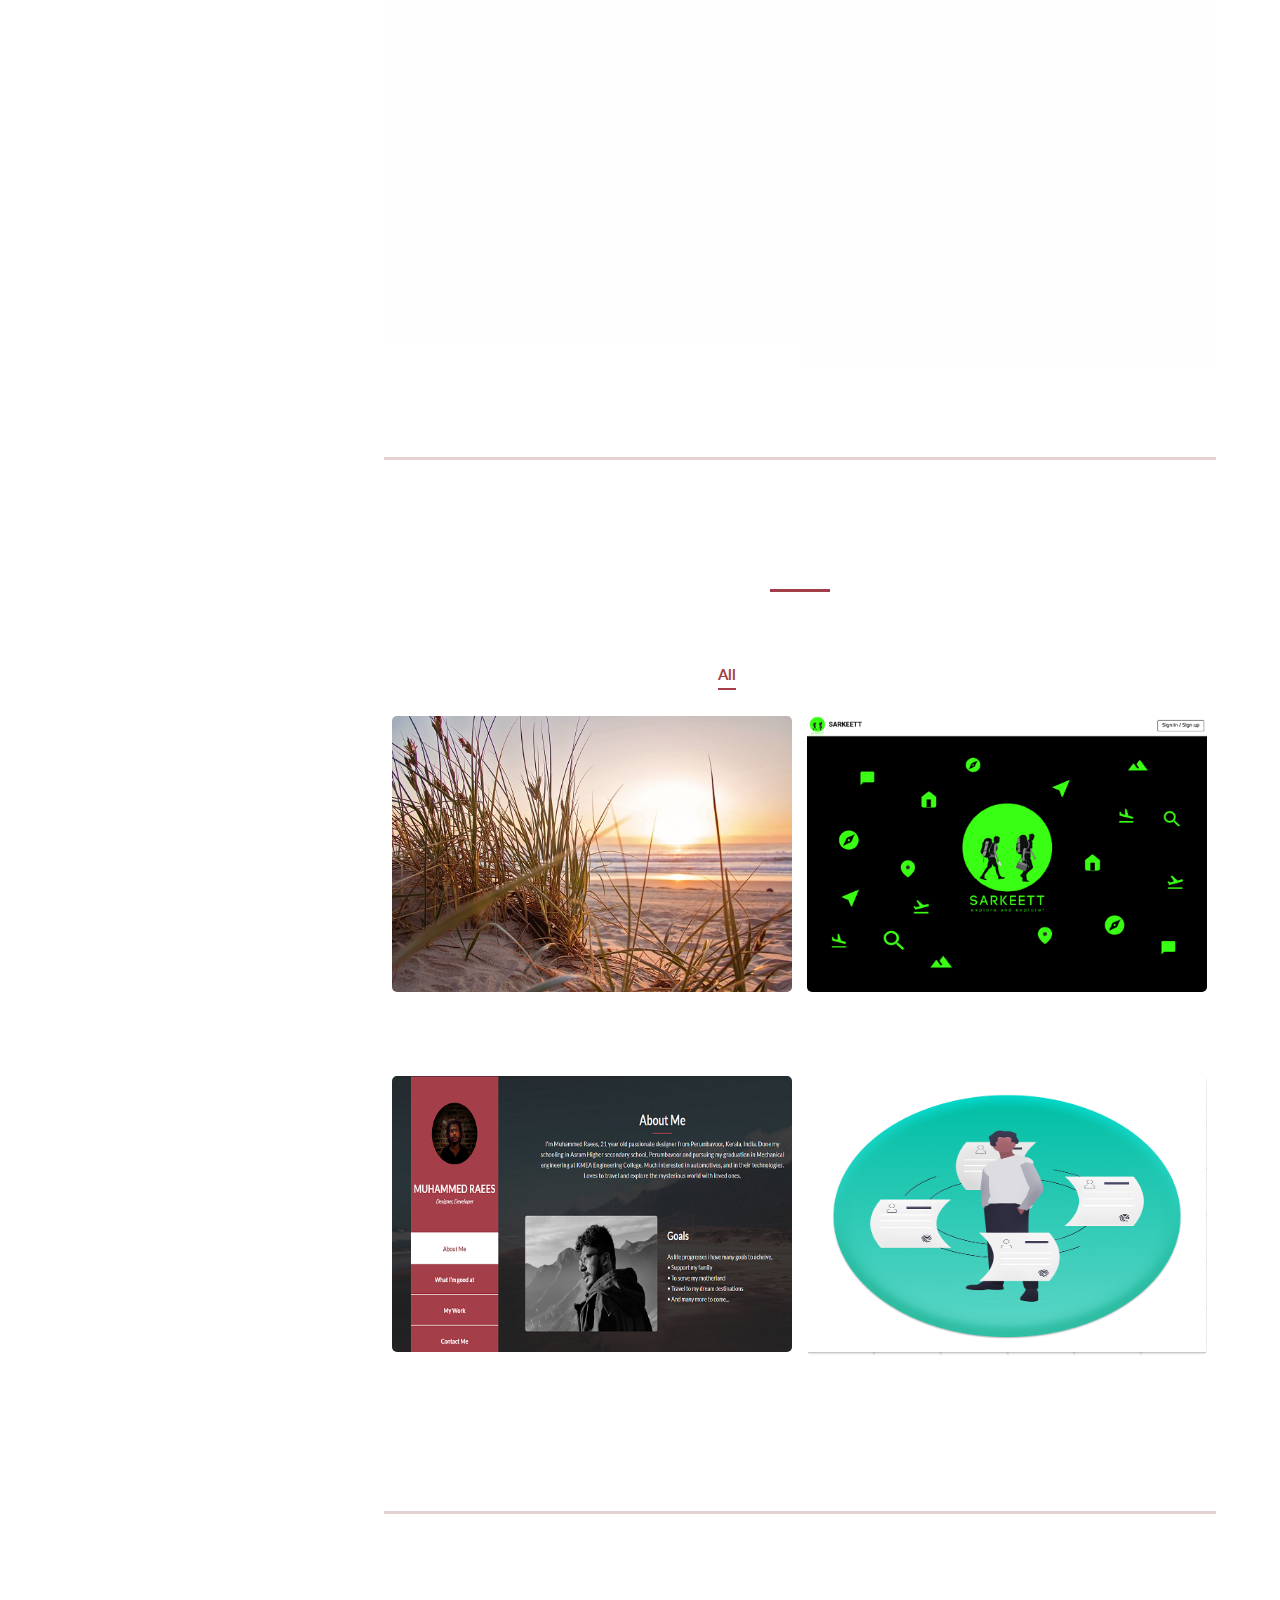
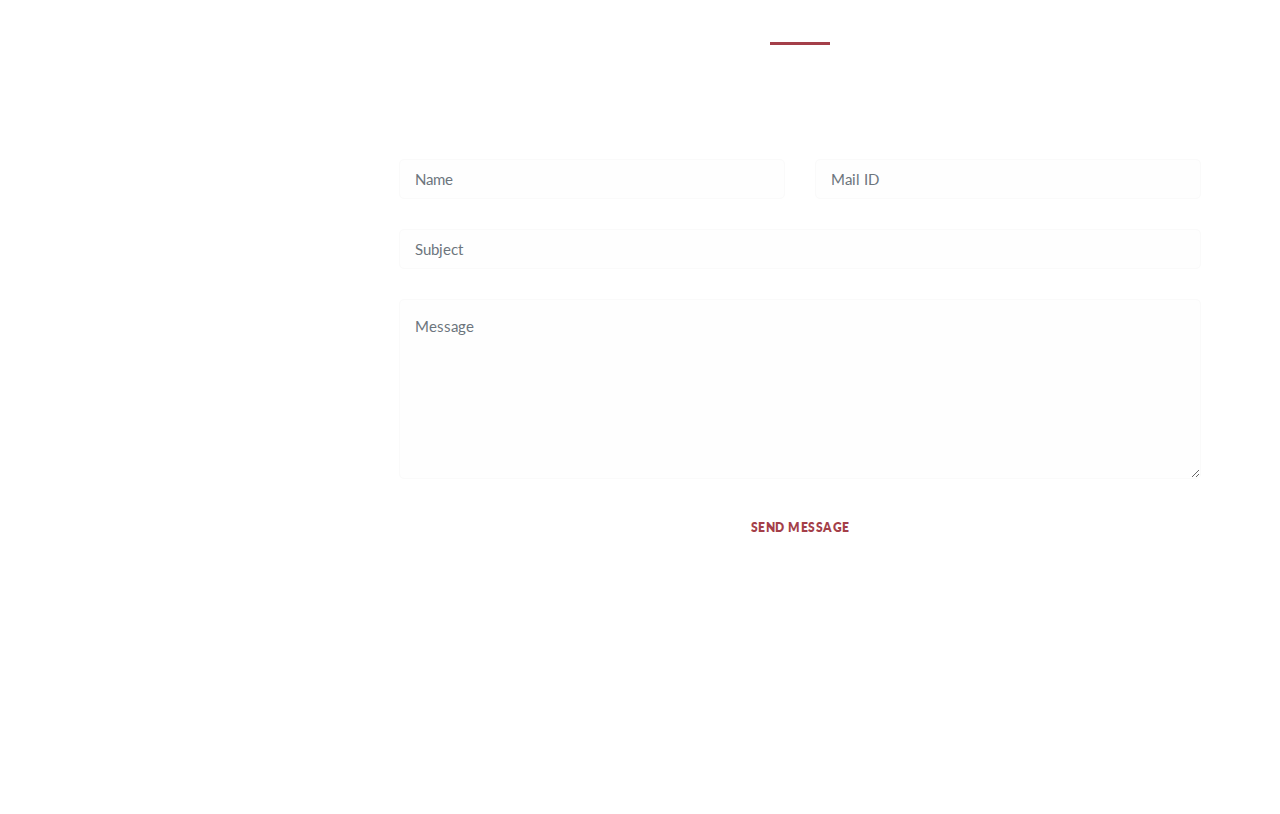
==== commit 024b124a: "Update index.html" ====
--- a/index.html
+++ b/index.html
@@ -44,7 +44,7 @@
             </div>
             <div class="author-content">
               <h4>MUHAMMED RAEES</h4>
-              <span>Designer, Developer</span>
+              <span>Designer, Engineer</span>
             </div>
             <nav class="main-nav" role="navigation">
               <ul class="main-menu">
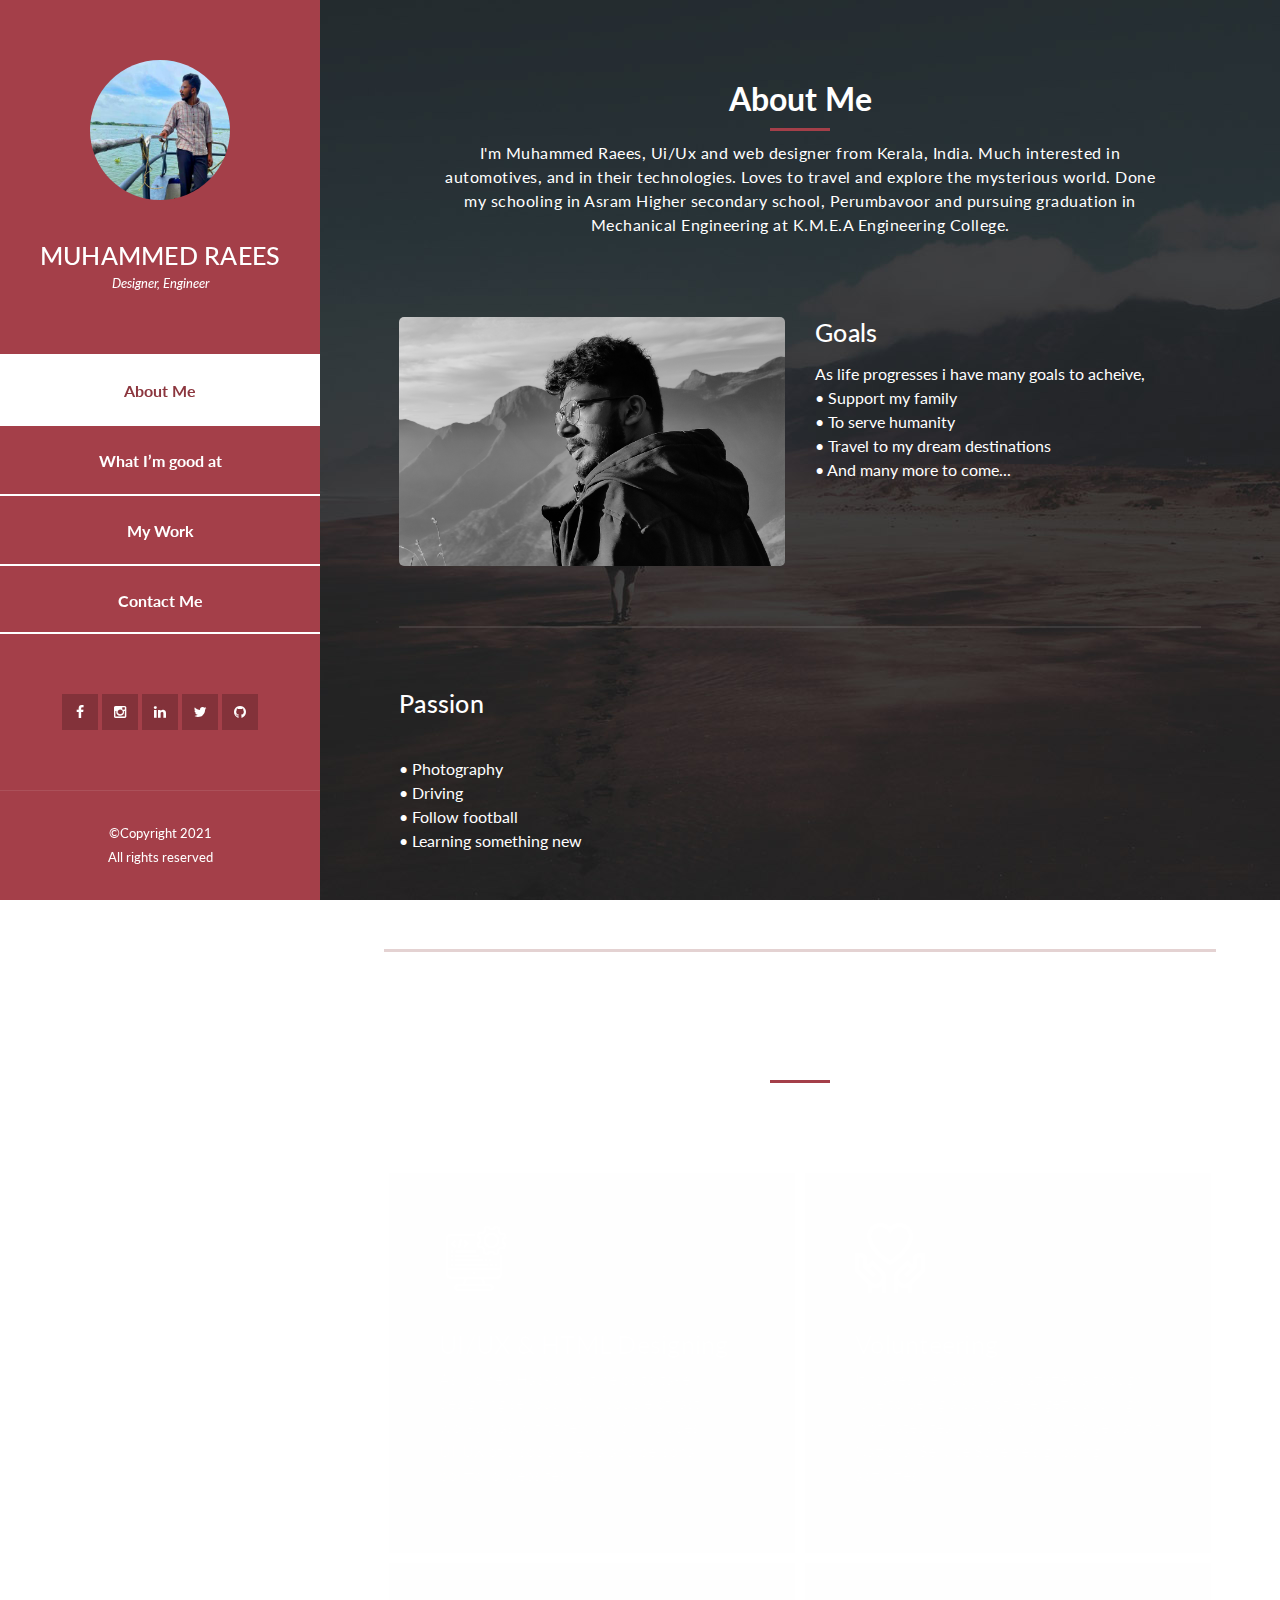
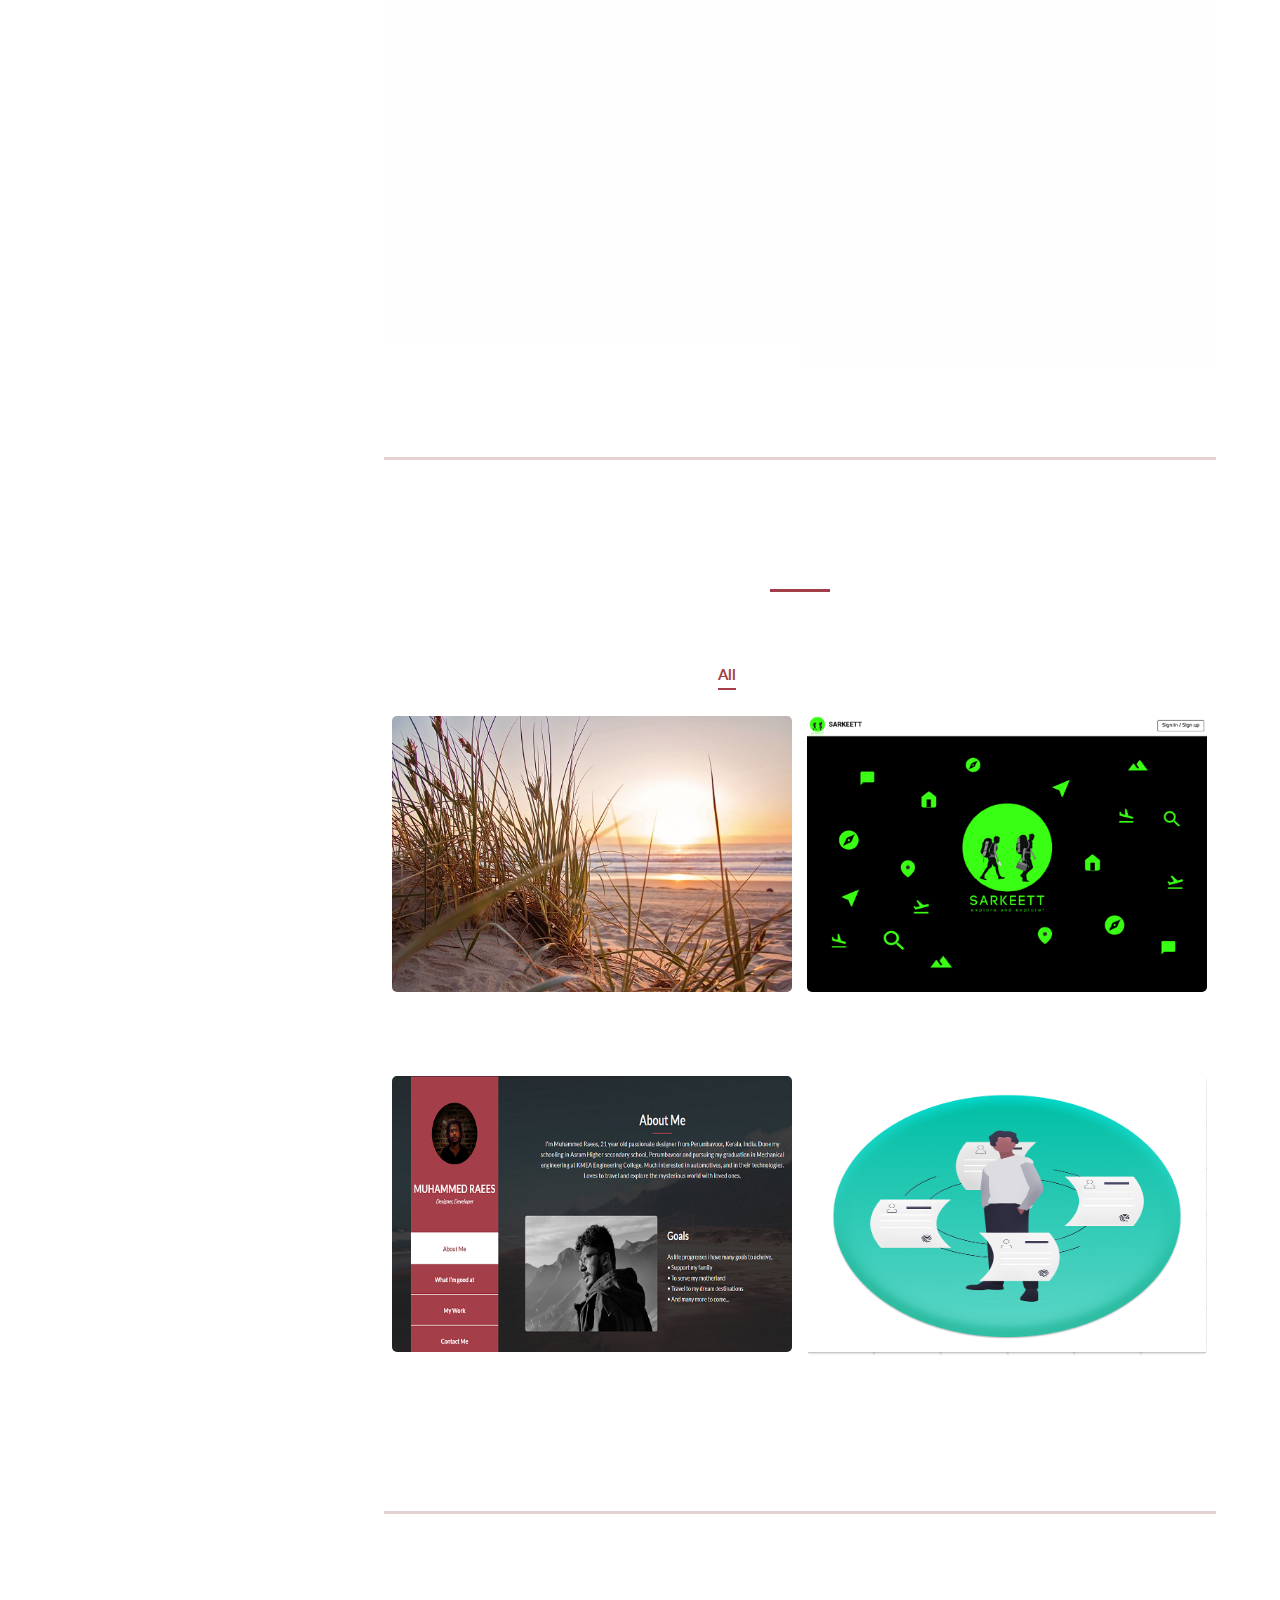
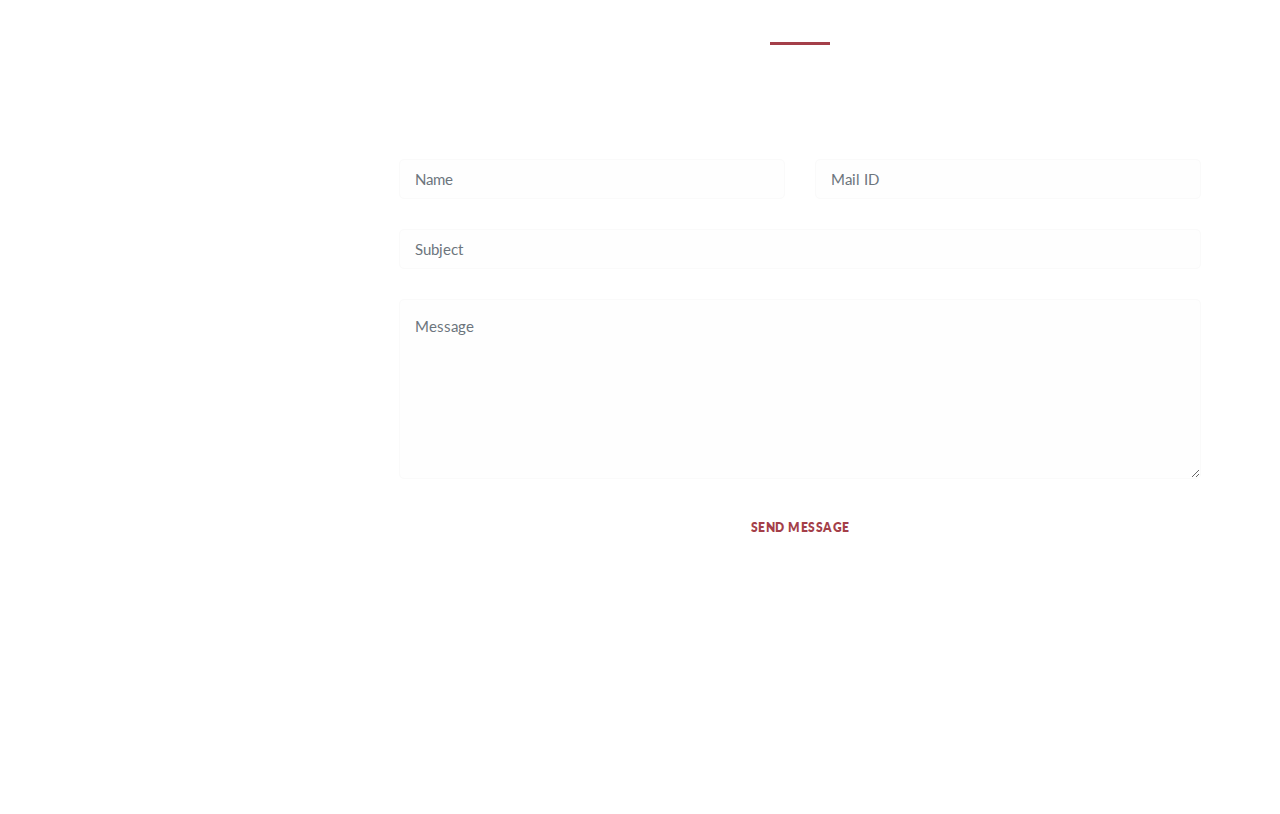
==== commit 6eb77357: "Update index.html" ====
--- a/index.html
+++ b/index.html
@@ -62,7 +62,7 @@
                   ></a>
                 </li>
                 <li>
-                  <a href="https://www.instagram.com/muhammedraeees/"><i class="fa fa-instagram"></i></a>
+                  <a href="https://www.instagram.com/muhammedraeespy/"><i class="fa fa-instagram"></i></a>
                 </li>
                 <li>
                   <a href="https://www.linkedin.com/in/muhammedraeespy/
@@ -107,7 +107,7 @@
                   <h4>Goals</h4>
                   <p>
                     As life progresses i have many goals to acheive, <br> &#8226 Support my family <br> &#8226 
-                    To serve my motherland <br> &#8226
+                    To serve humanity <br> &#8226
                     Travel to my dream destinations <br> &#8226 And many more to come...
                   
                 </div>
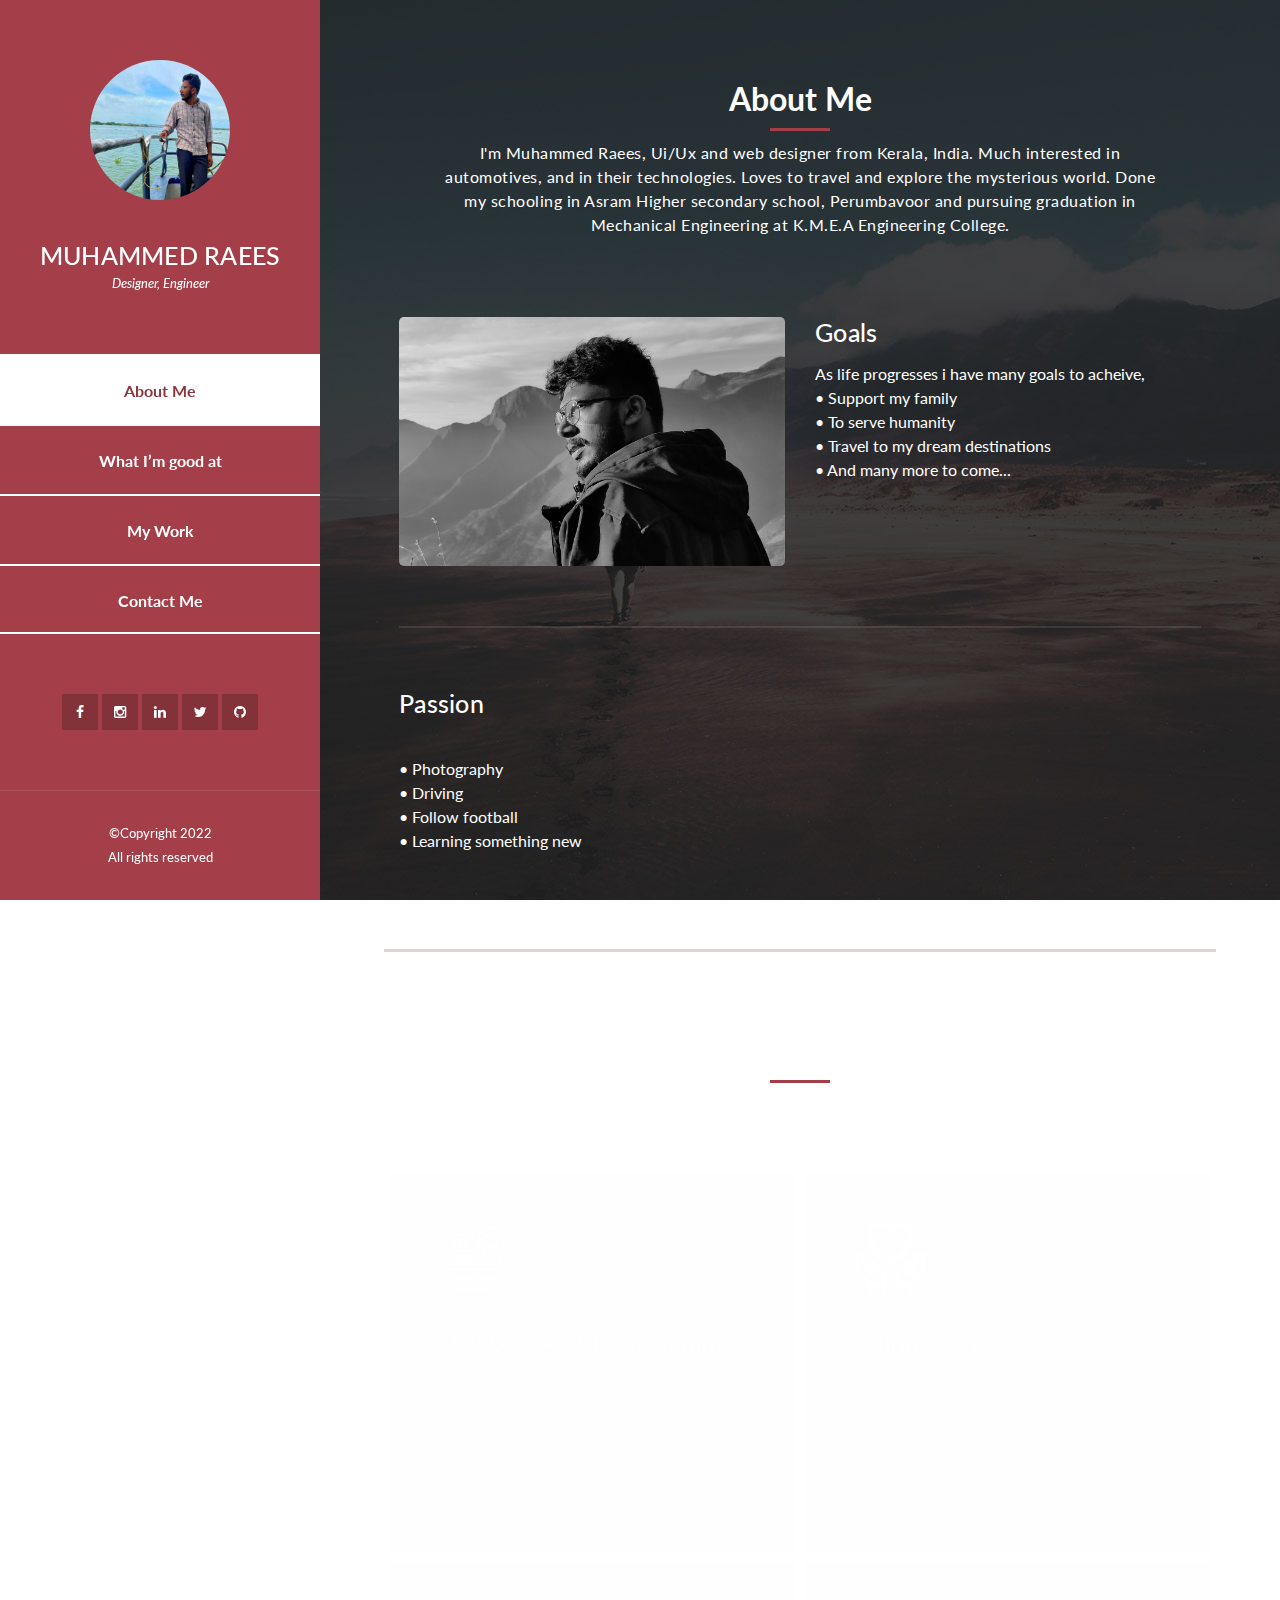
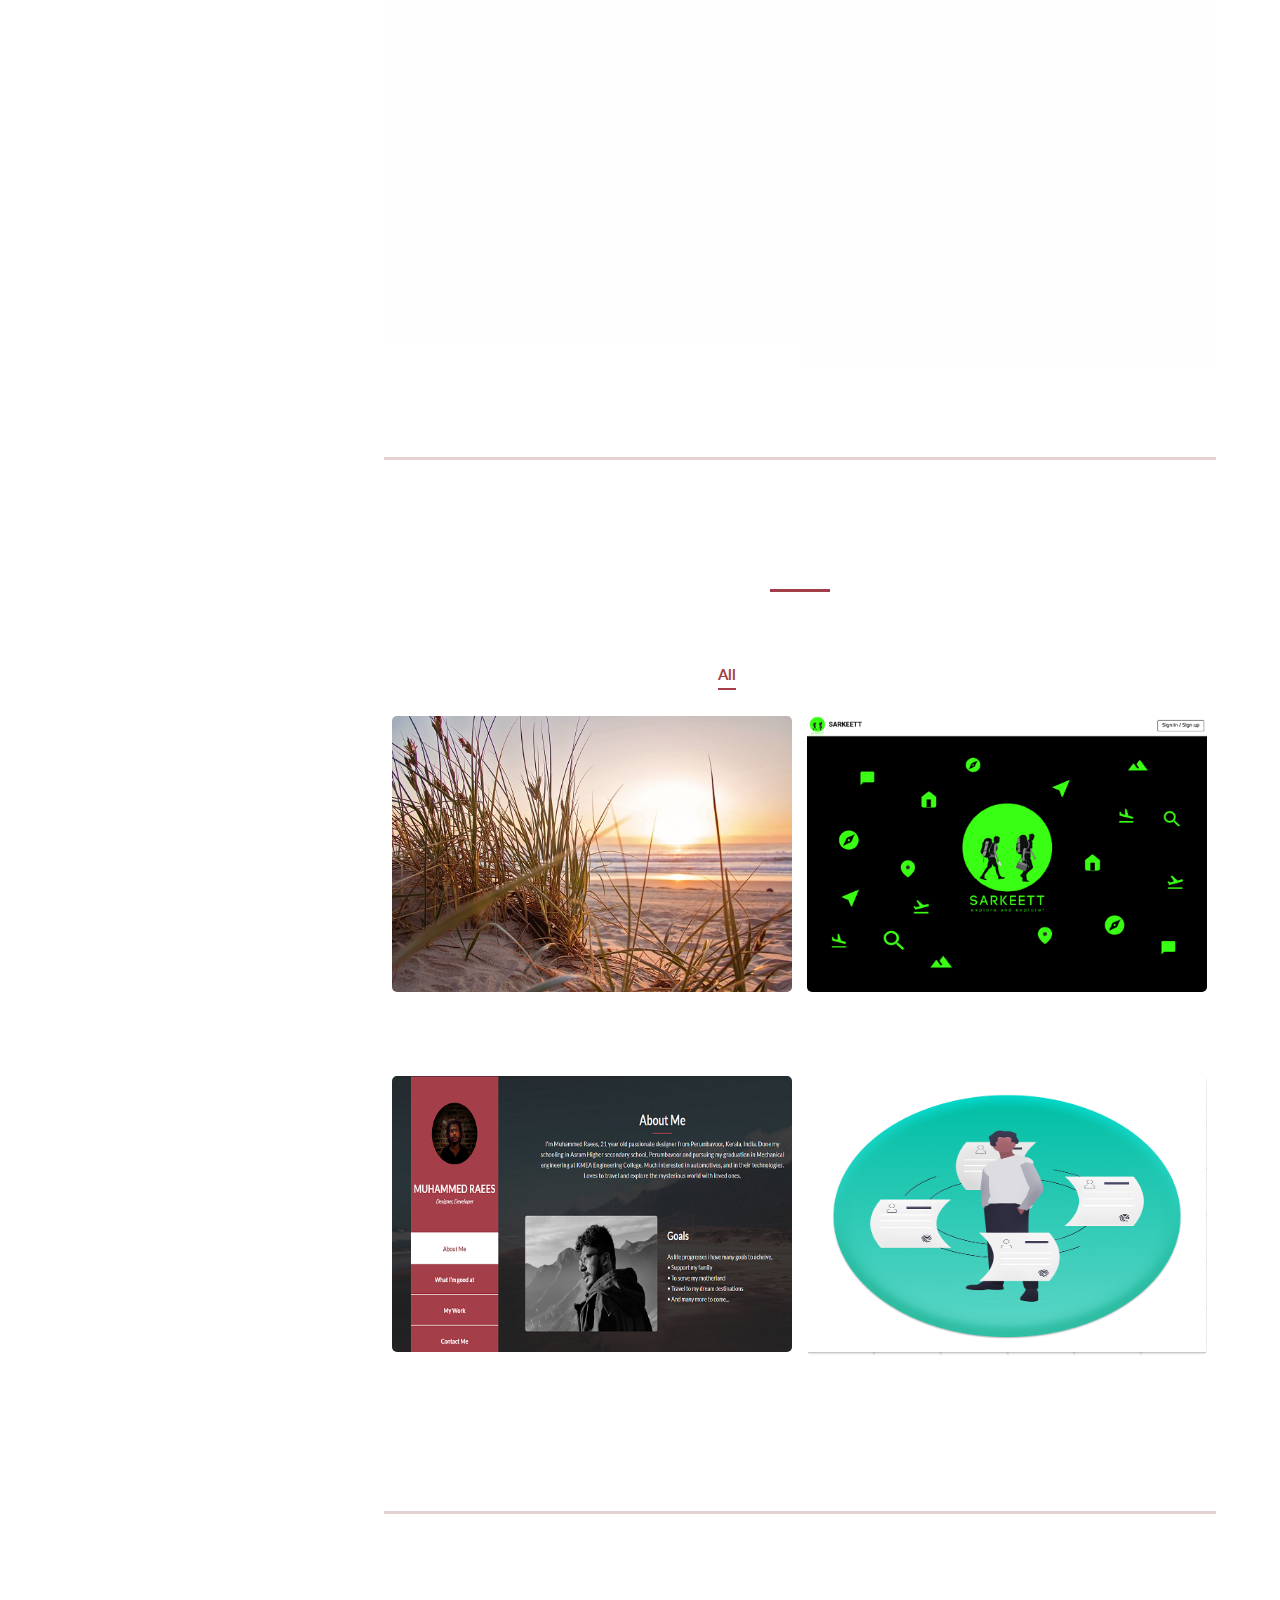
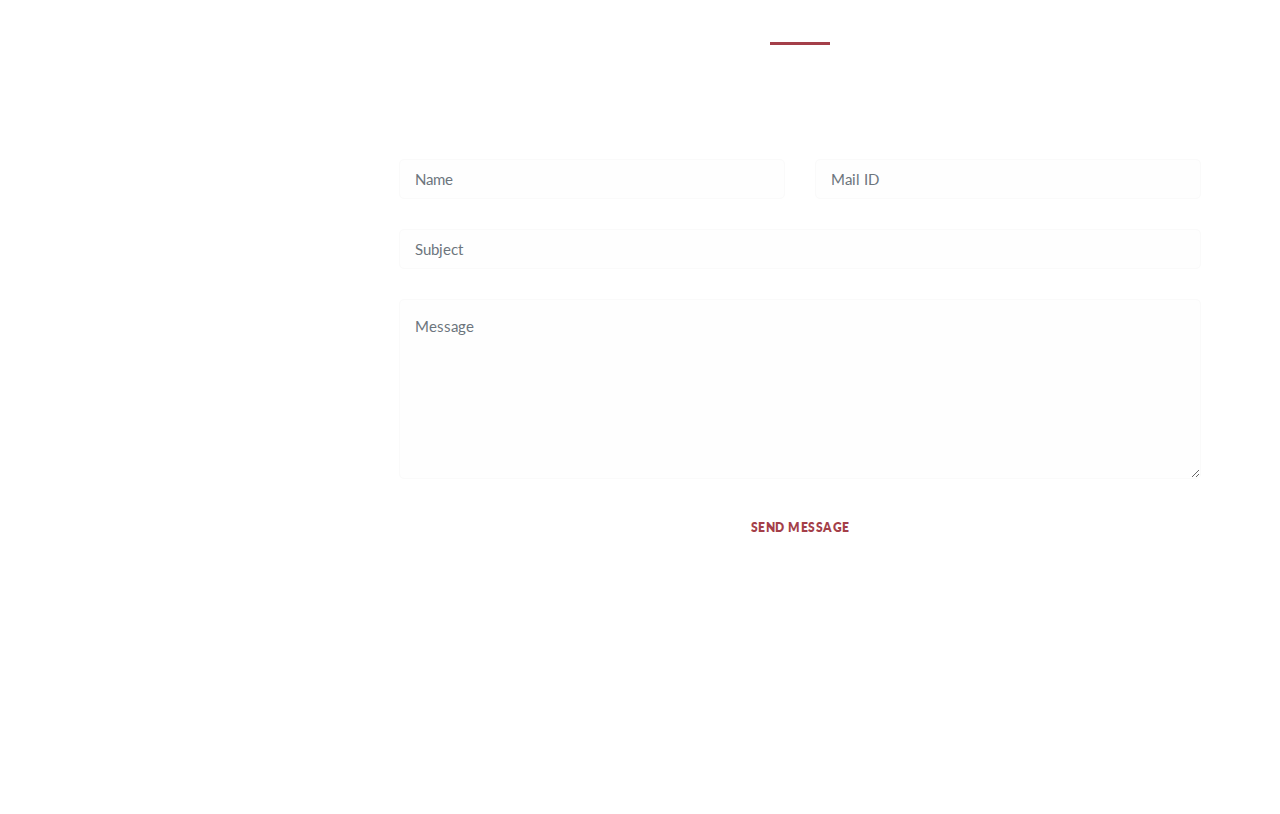
==== commit e93552ef: "Update index.html" ====
--- a/index.html
+++ b/index.html
@@ -1,6 +1,8 @@
 <!DOCTYPE html>
 <html lang="en">
   <head>
+    <script async src="https://pagead2.googlesyndication.com/pagead/js/adsbygoogle.js?client=ca-pub-1646210584717746"
+     crossorigin="anonymous"></script>
     <meta name="google-site-verification" content="wyzECqB1RUnSIHBJ_5FWsoxrNh_EUzH6P0GVacLM85w" />
     <meta charset="utf-8" />
     <meta
@@ -78,7 +80,7 @@
             </div>
             <div class="copyright-text">
               
-              <p>&#169Copyright 2021 <br> All rights reserved</p>
+              <p>&#169Copyright 2022 <br> All rights reserved</p>
             </div>
           </div>
         </div>
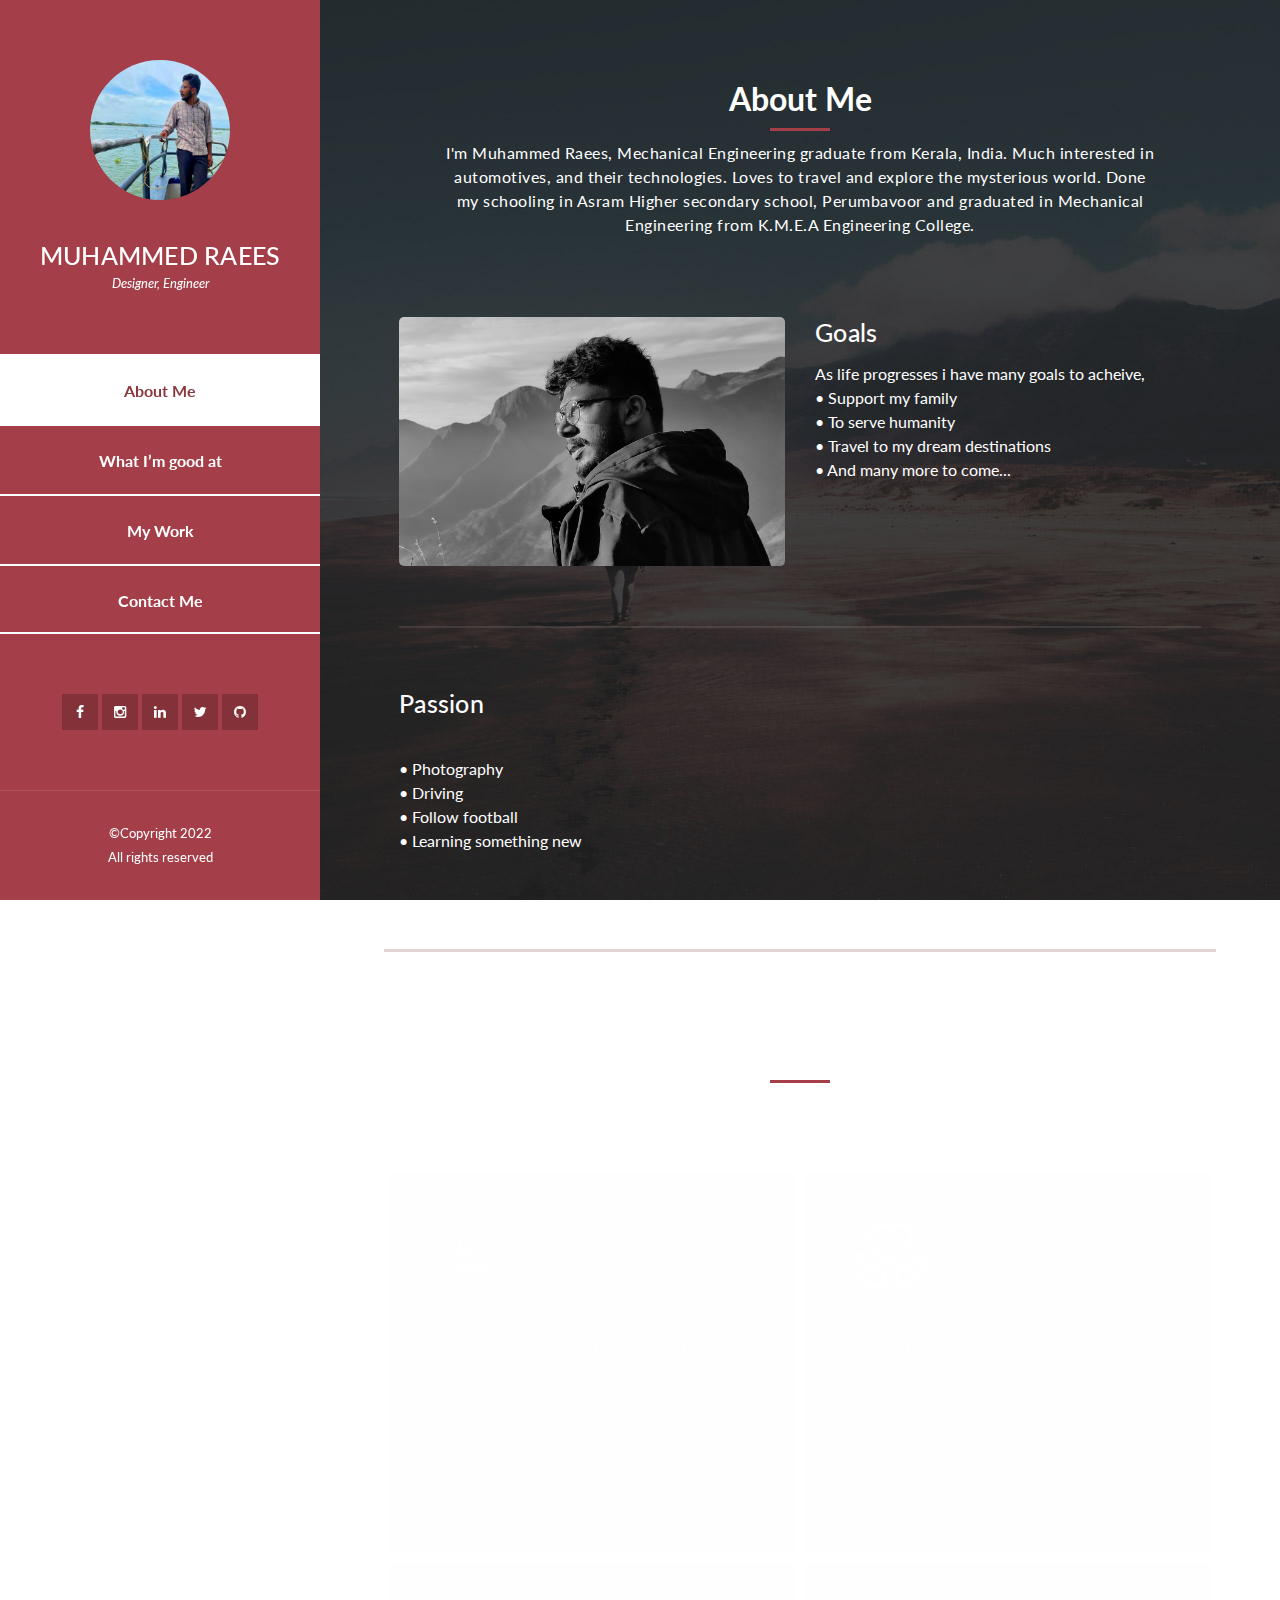
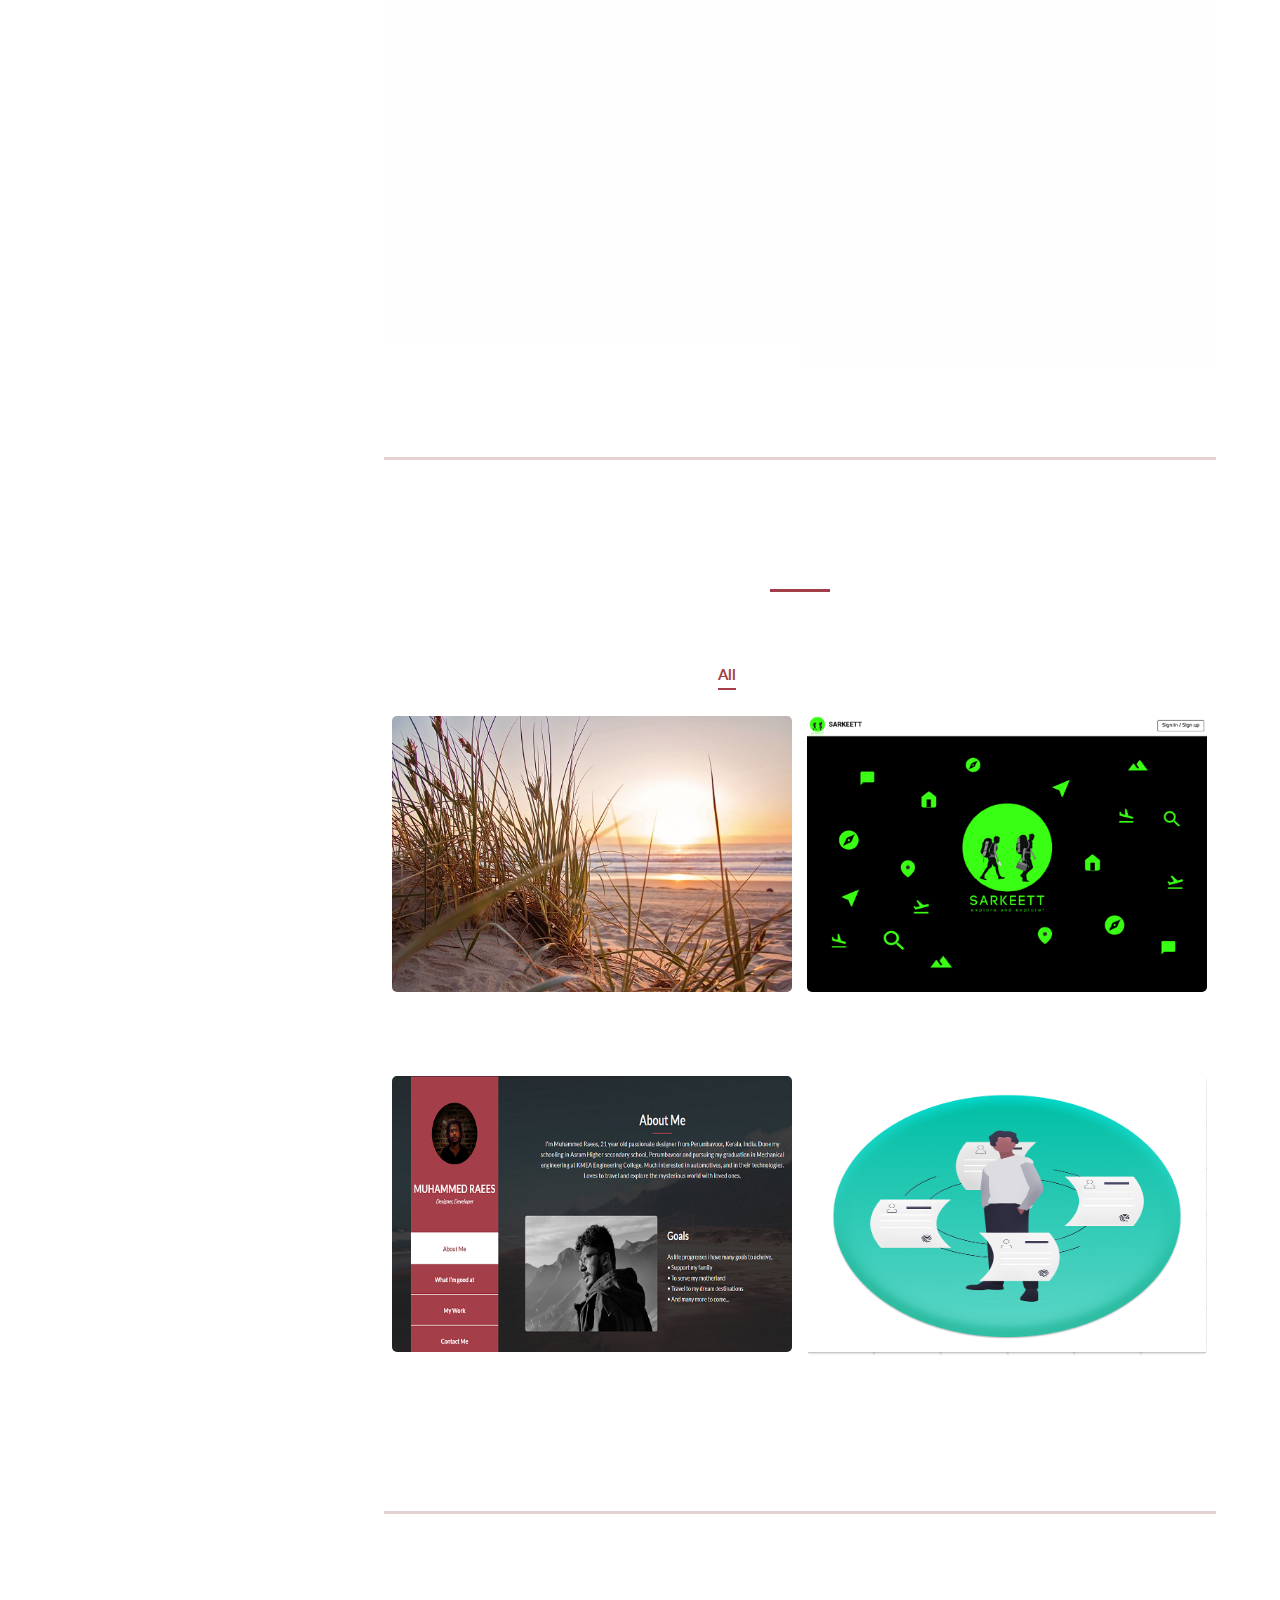
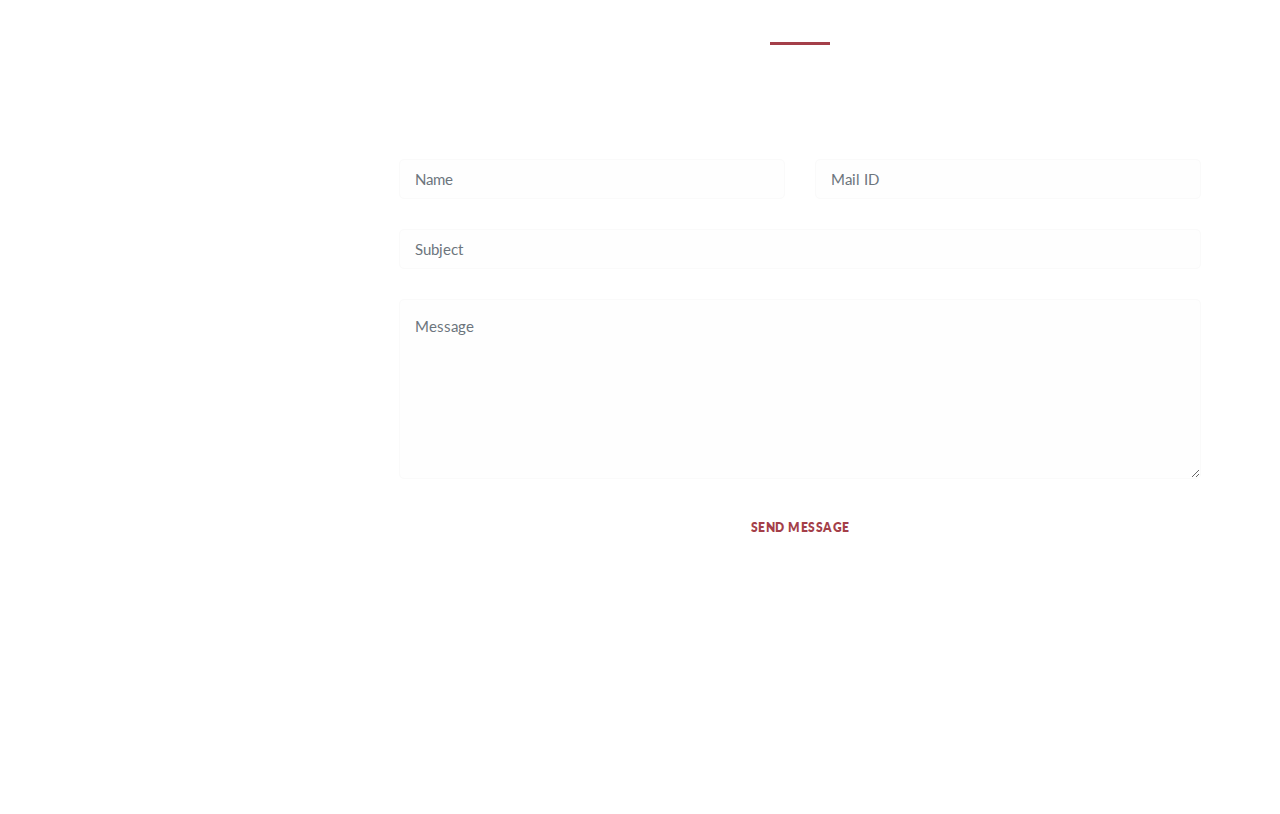
==== commit 599bd07e: "Update index.html" ====
--- a/index.html
+++ b/index.html
@@ -92,10 +92,10 @@
             <h2>About Me</h2>
             <div class="line-dec"></div>
             <span
-              >I'm Muhammed Raees, Ui/Ux and web designer from Kerala, India.  Much interested in automotives, and in their technologies.
+              >I'm Muhammed Raees, Mechanical Engineering graduate from Kerala, India.  Much interested in automotives, and their technologies.
               Loves to travel and explore the mysterious world. Done my schooling in  
-              Asram Higher secondary school, Perumbavoor and pursuing graduation in 
-              Mechanical Engineering at K.M.E.A Engineering College.</span>
+              Asram Higher secondary school, Perumbavoor and graduated in 
+              Mechanical Engineering from K.M.E.A Engineering College.</span>
           </div>
           <div class="left-image-post">
             <div class="row">
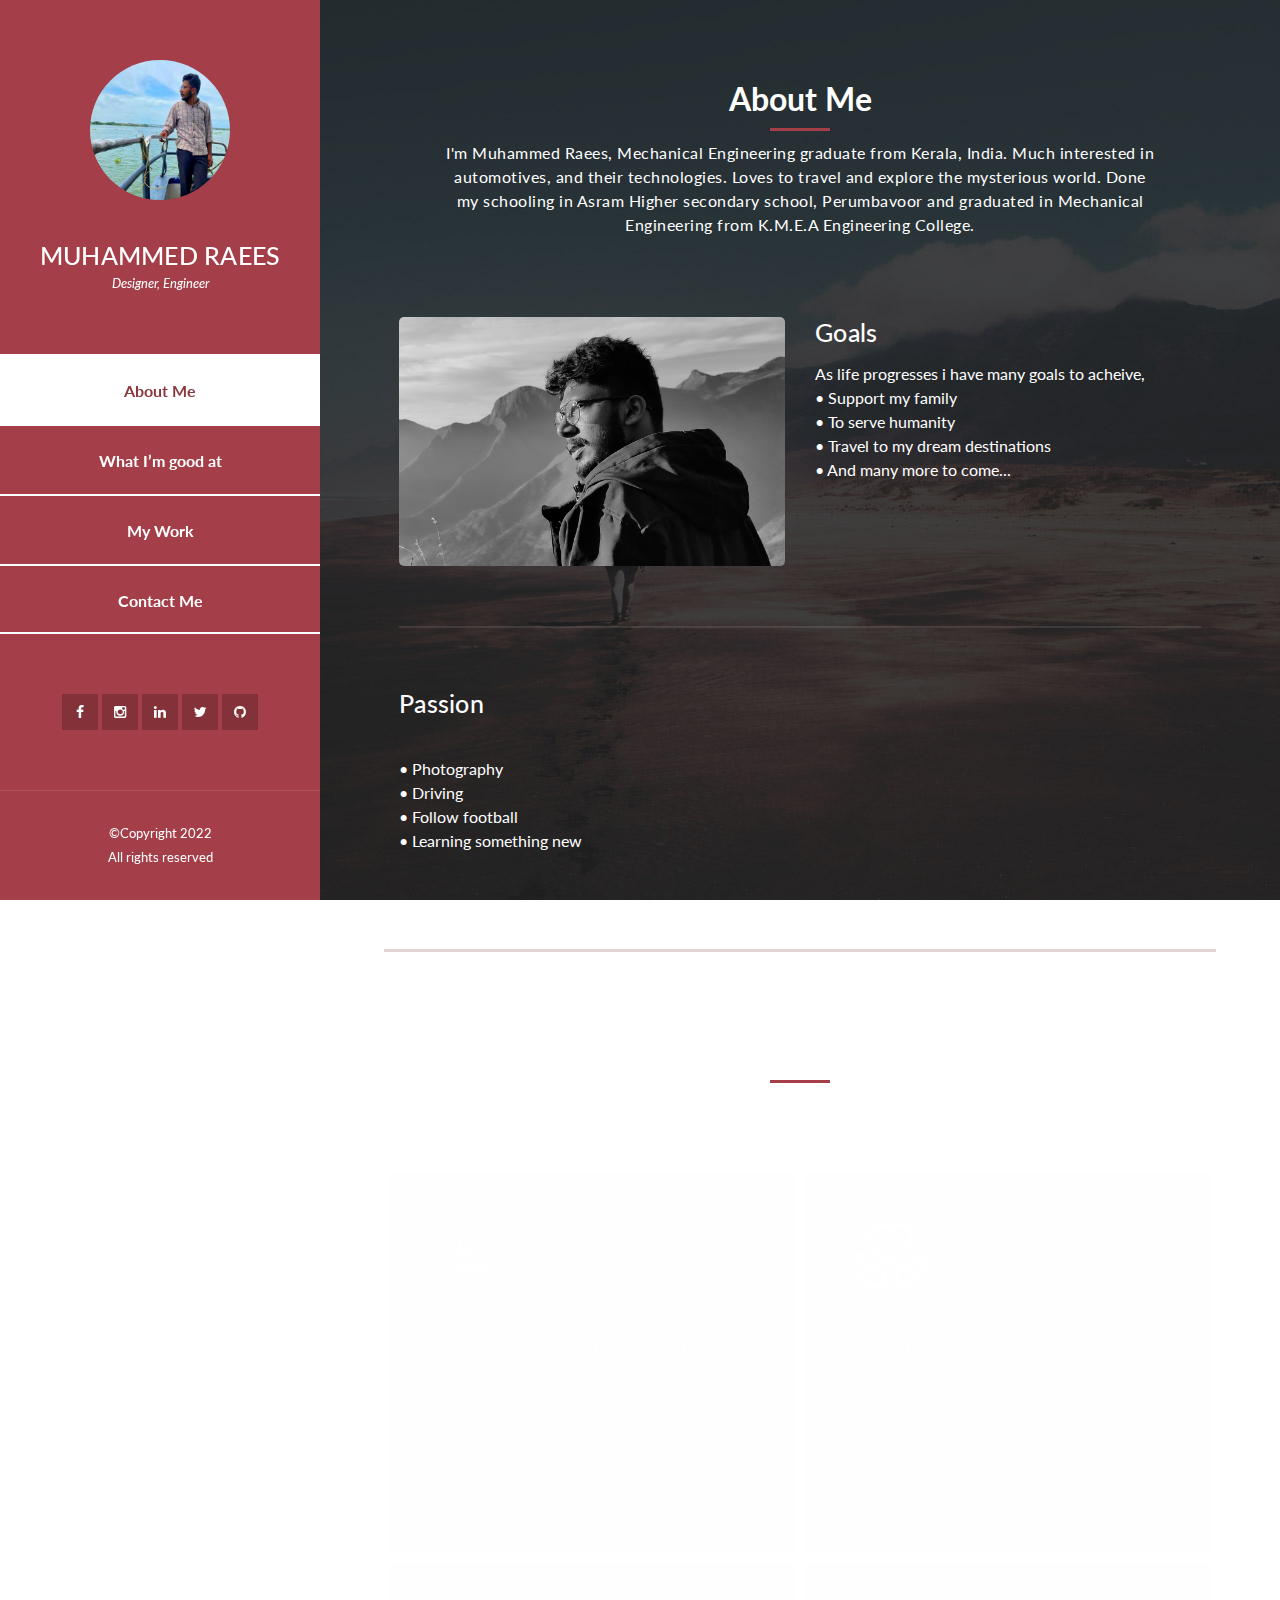
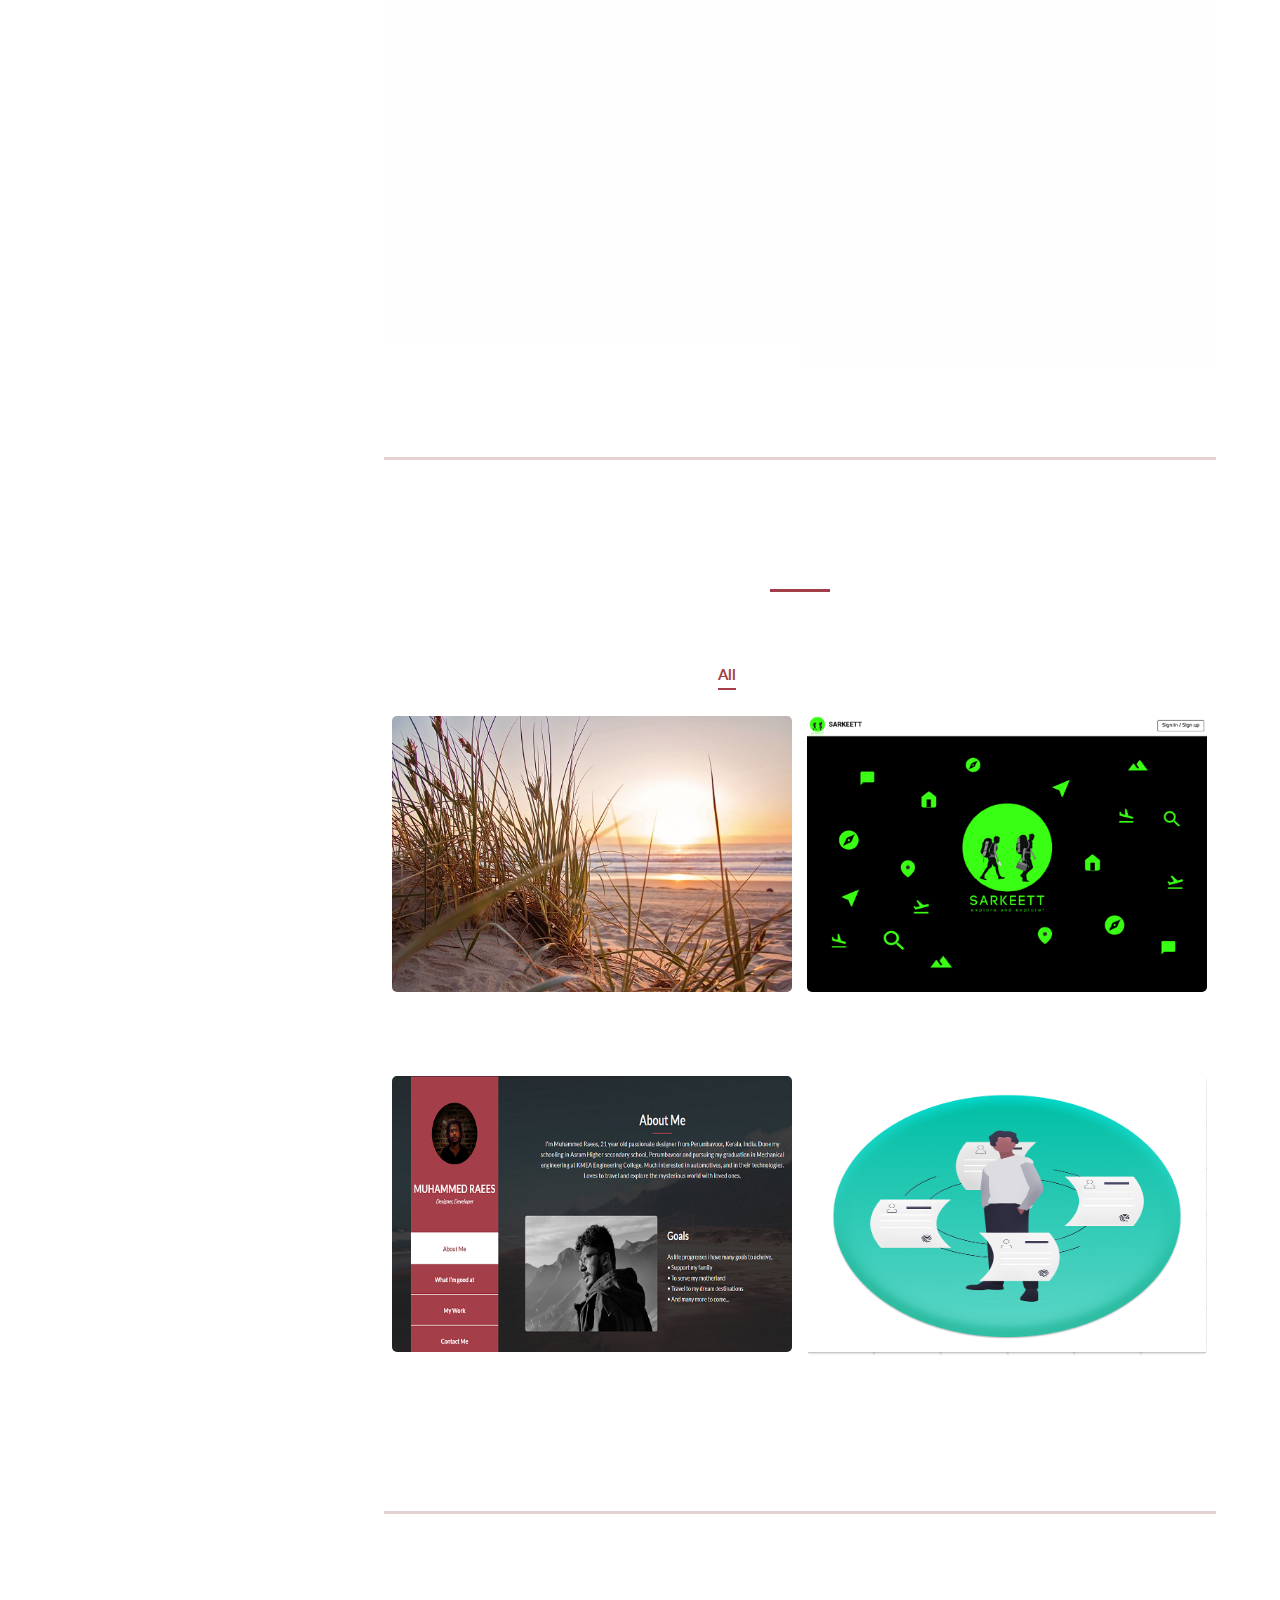
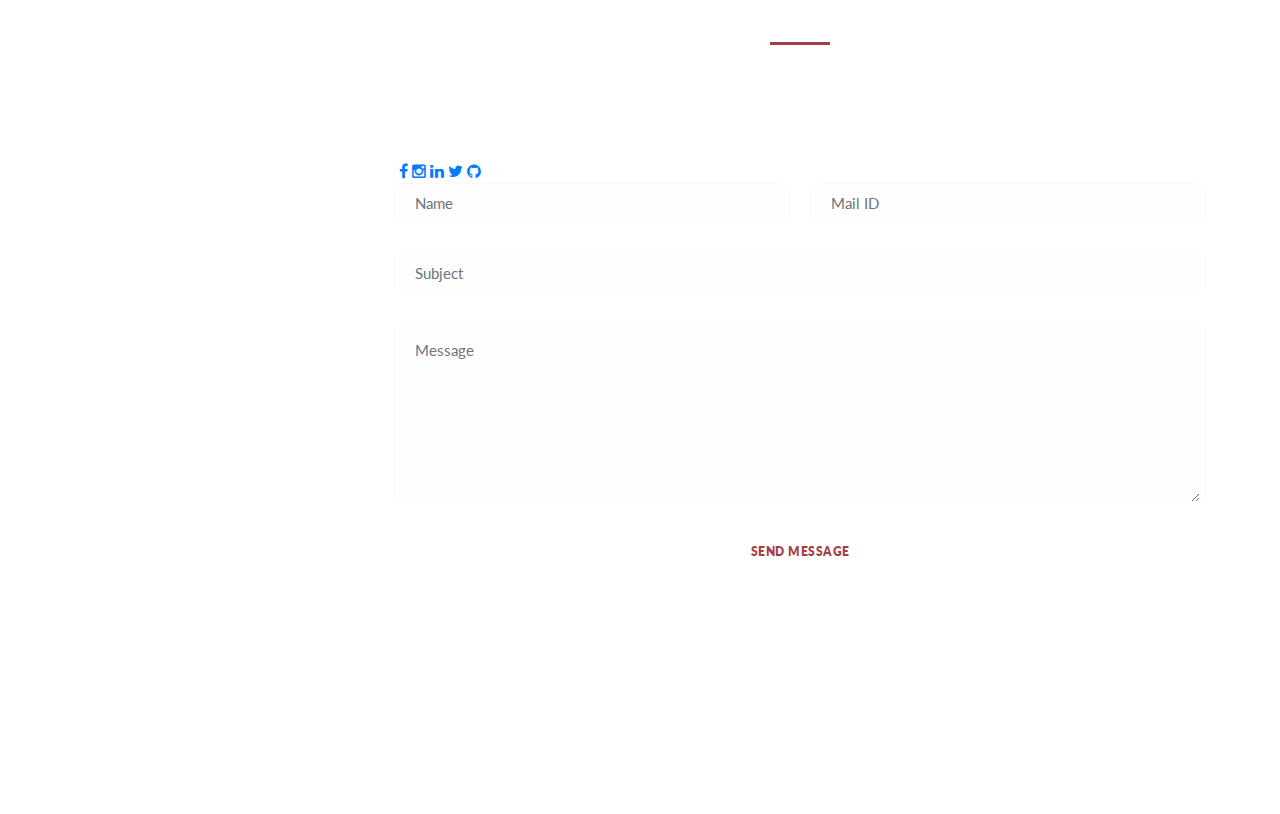
==== commit 44d2a7e3: "Update index.html" ====
--- a/index.html
+++ b/index.html
@@ -326,6 +326,28 @@
               >Feel free to contact, let's do something.</span
             >
           </div>
+          <div class="social-network">
+              <ul class="social-icons">
+                <li>
+                  <a href="https://www.facebook.com/muhammedraeespy"
+                    ><i class="fa fa-facebook"></i
+                  ></a>
+                </li>
+                <li>
+                  <a href="https://www.instagram.com/muhammedraeespy/"><i class="fa fa-instagram"></i></a>
+                </li>
+                <li>
+                  <a href="https://www.linkedin.com/in/muhammedraeespy/
+                  "><i class="fa fa-linkedin"></i></a>
+                </li>
+                <li>
+                  <a href="https://twitter.com/muhammedraeespy"><i class="fa fa-twitter"></i></a>
+                </li>
+                <li>
+                  <a href="https://github.com/muhammedraeespy"><i class="fa fa-github"></i></a>
+                </li>
+              </ul>
+            </div>
           <div class="row">
             <div class="right-content">
               <div class="container">
